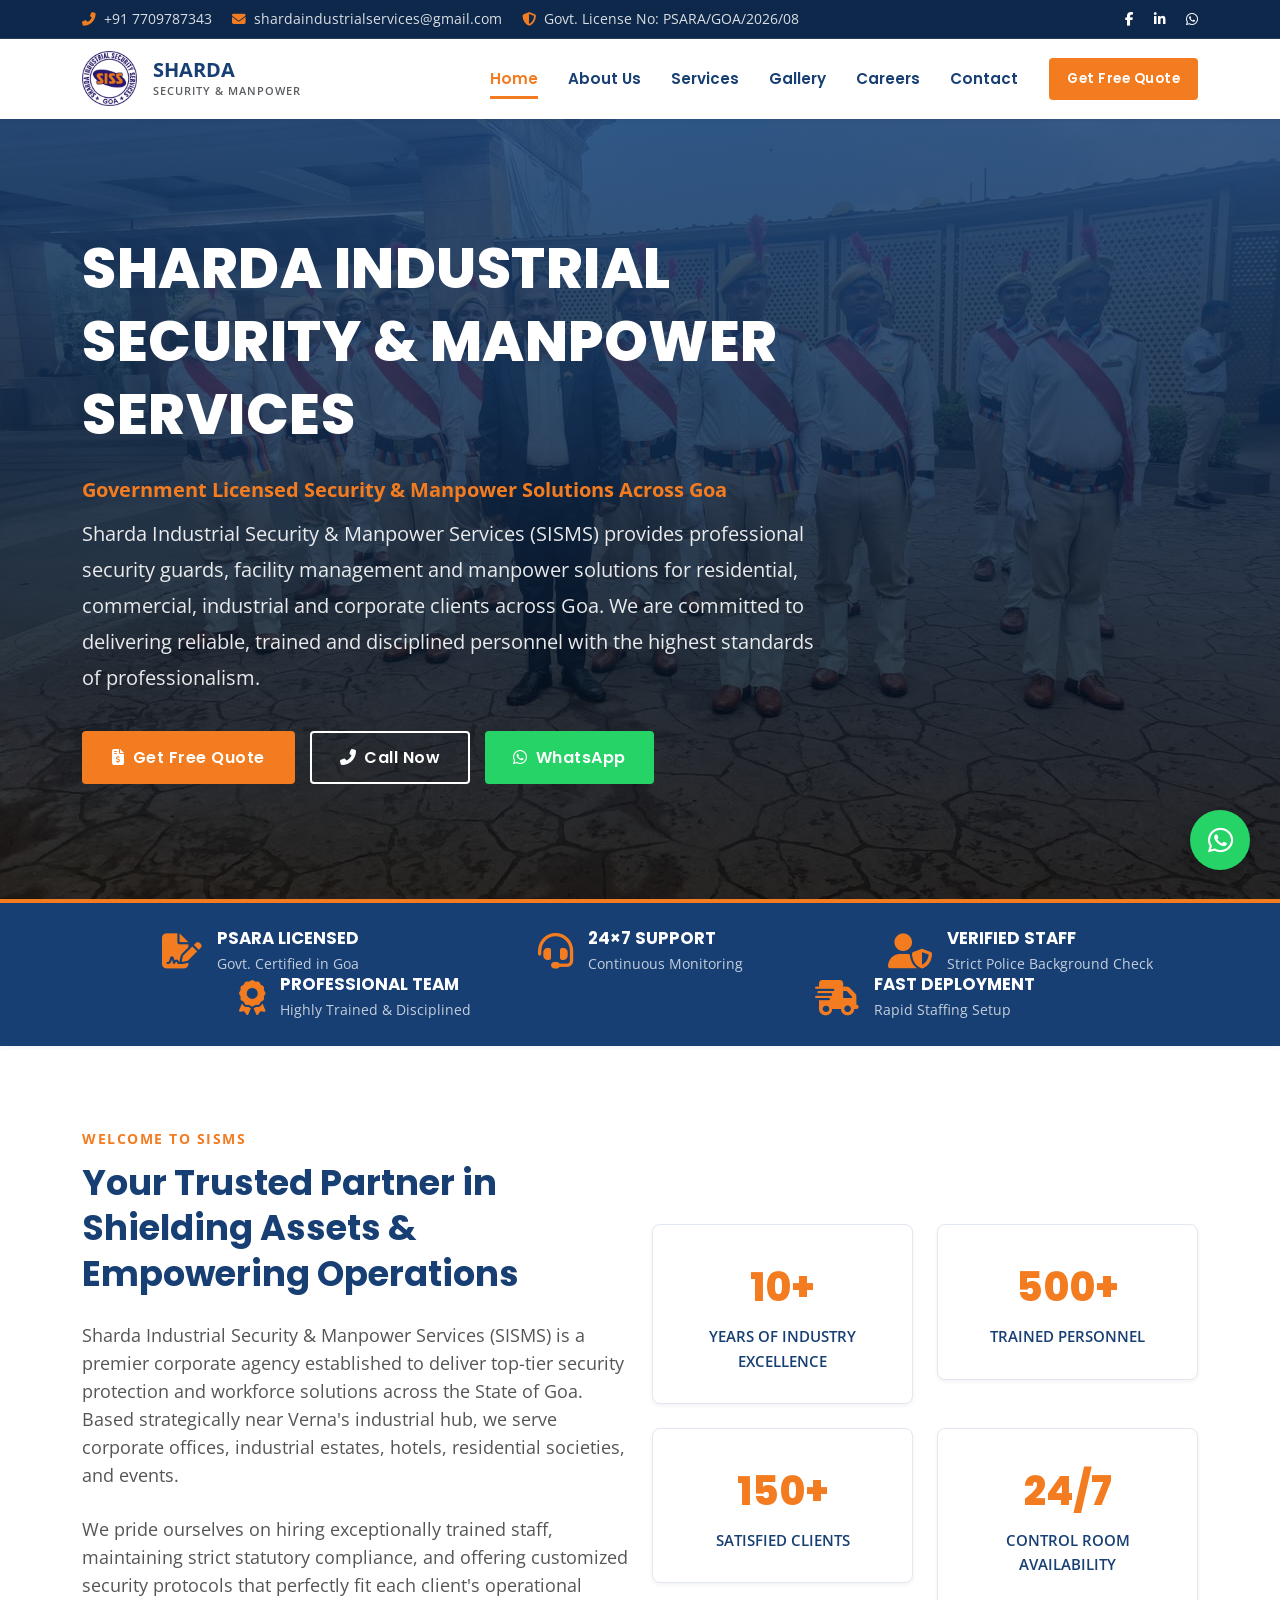
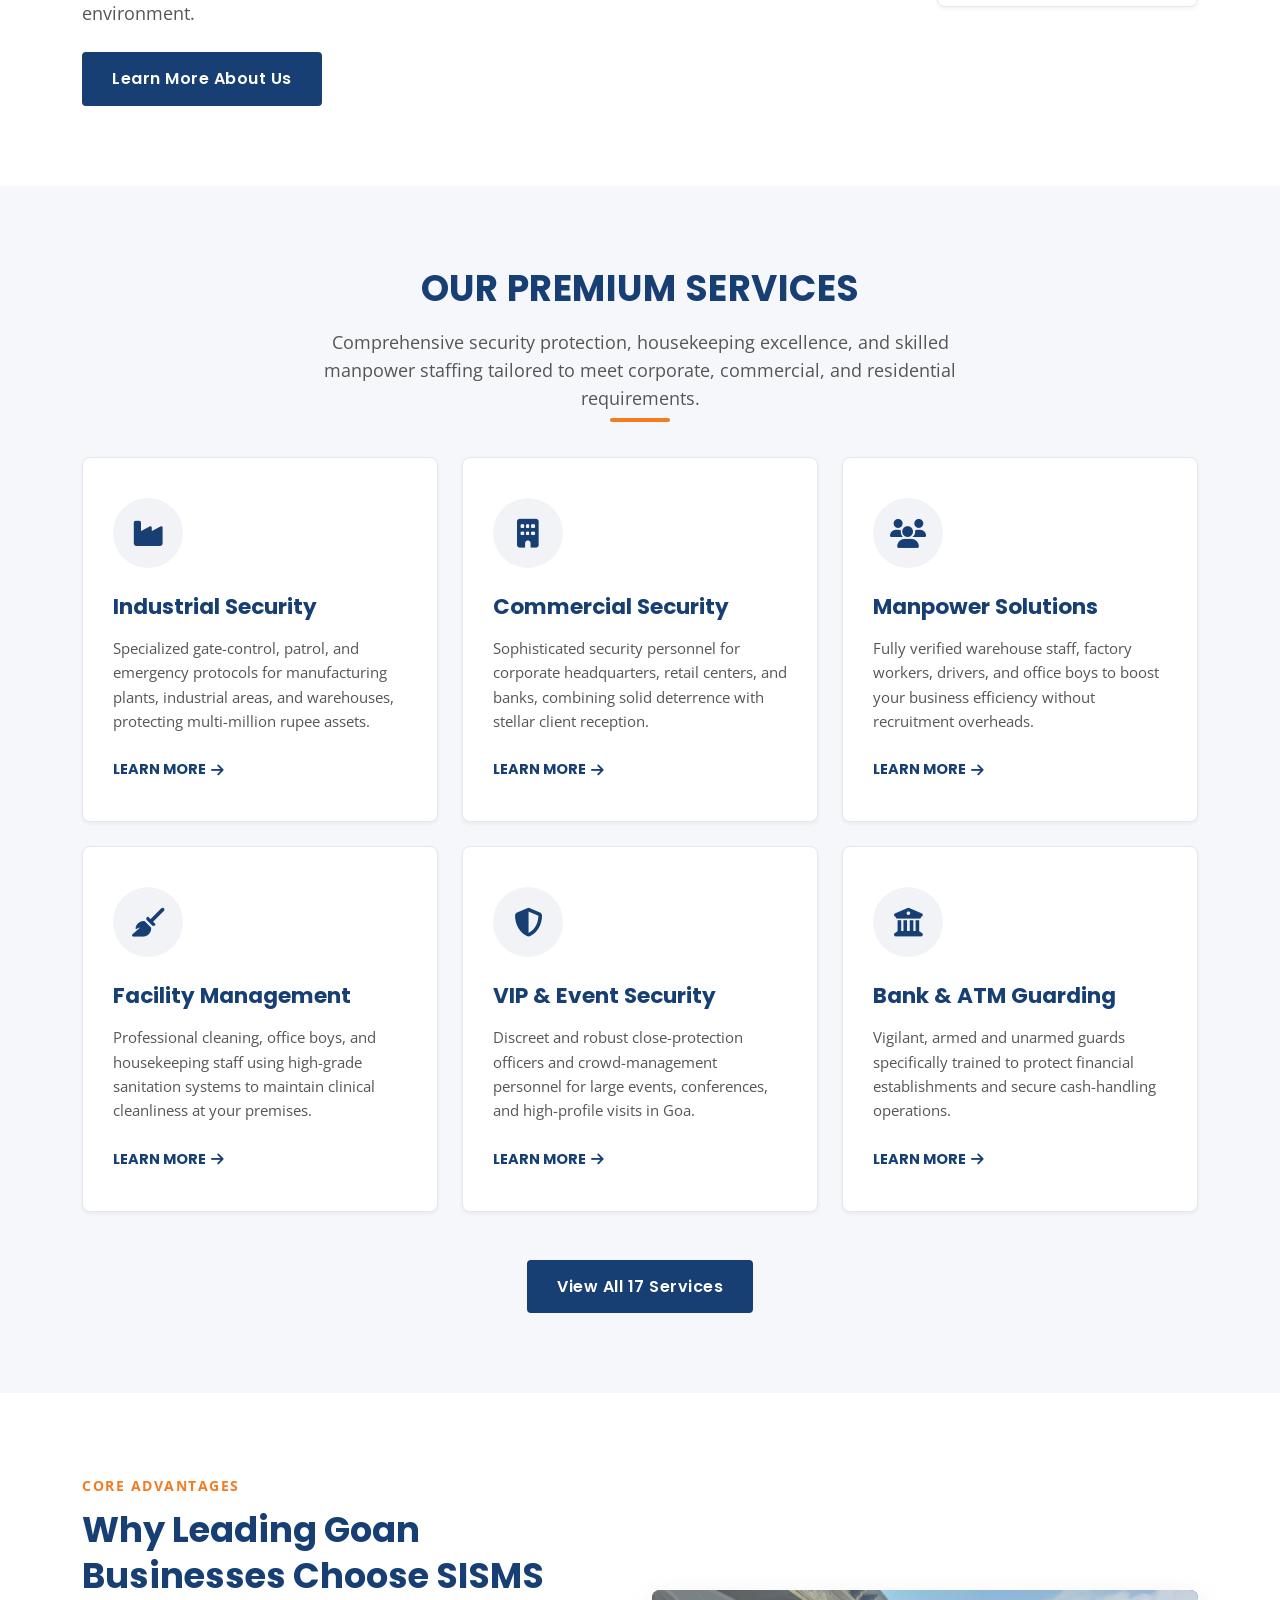
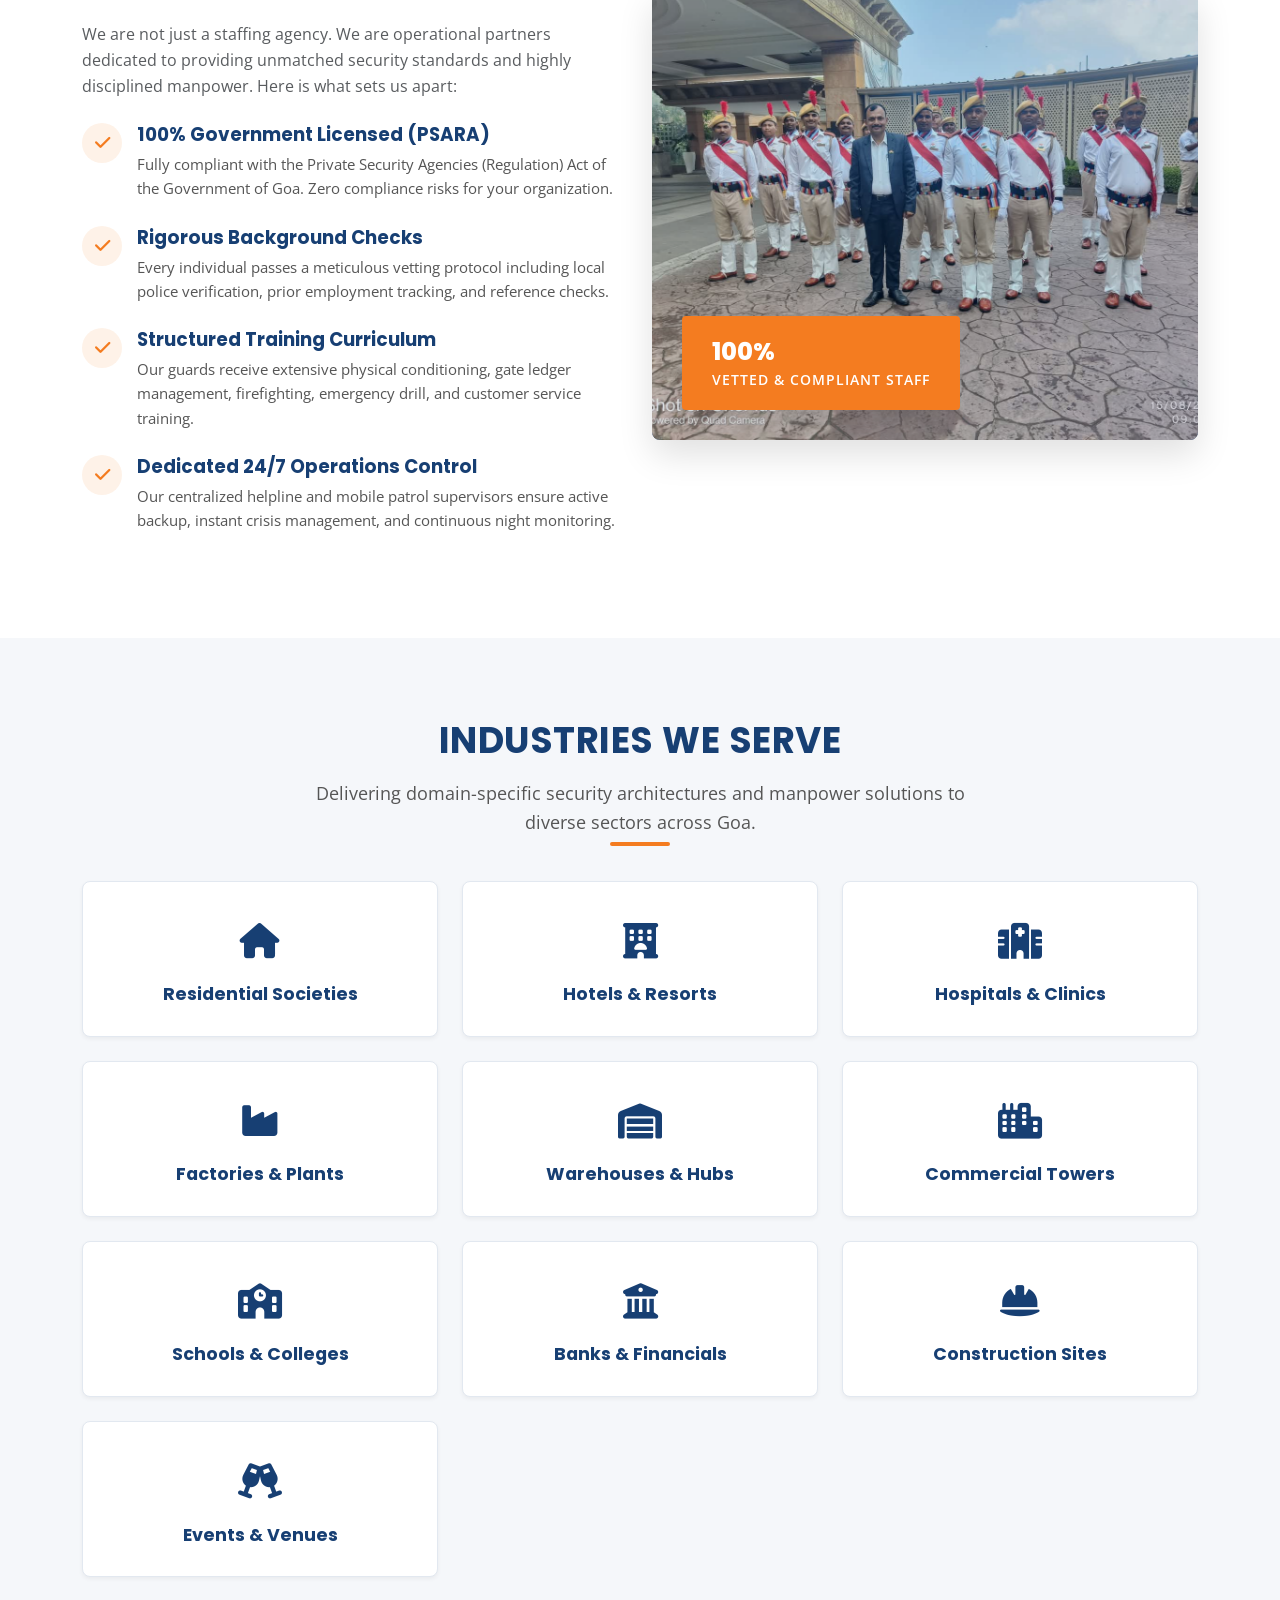
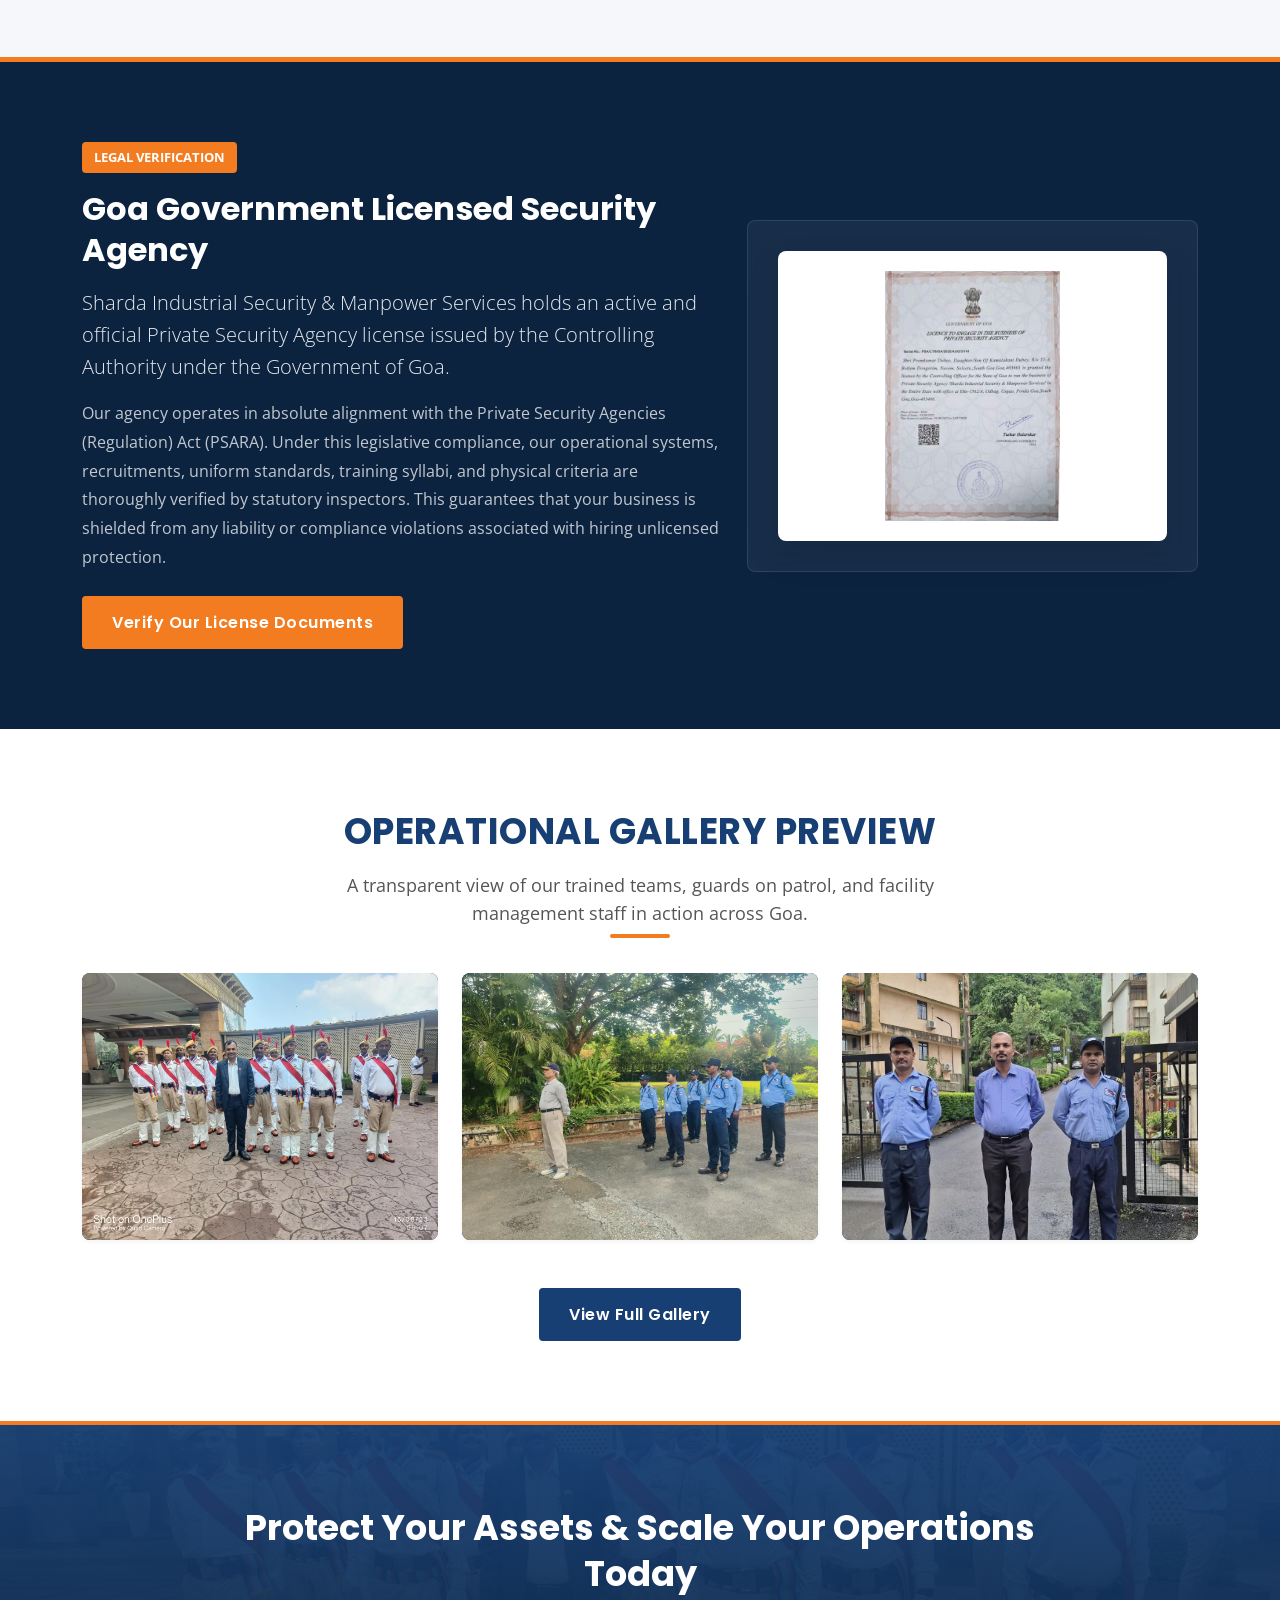
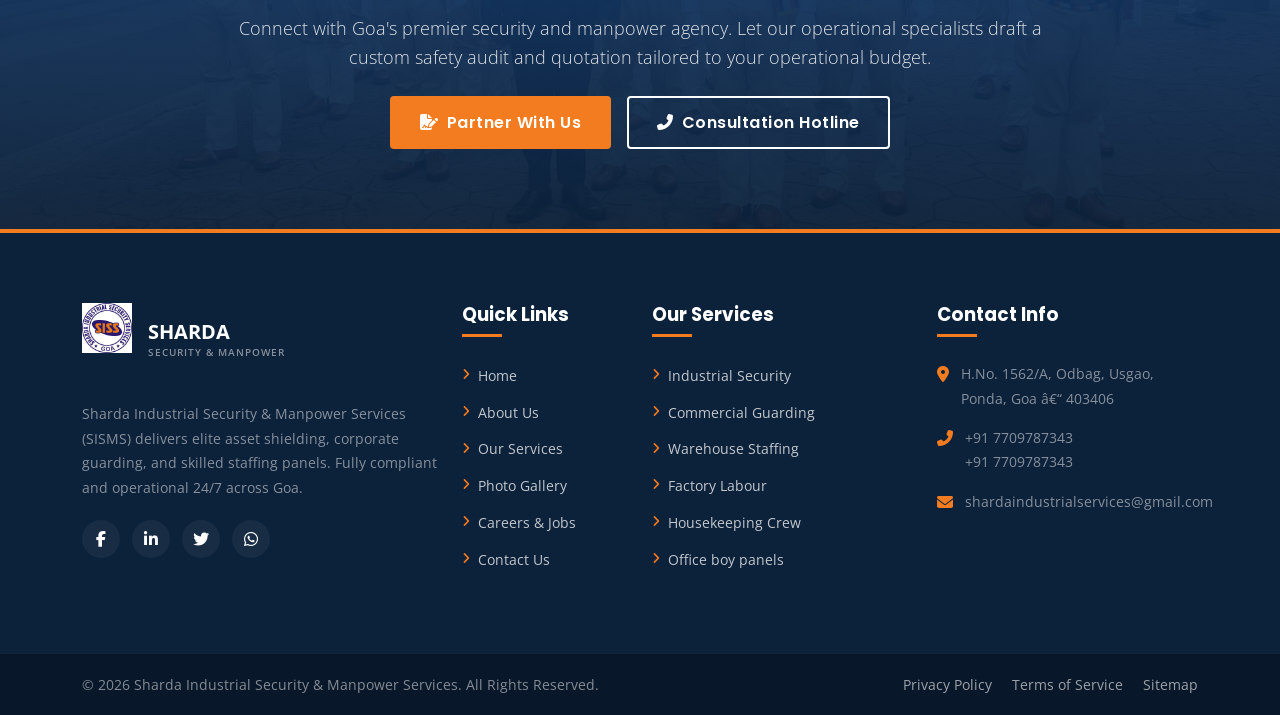
==== index.html @ 8134746a "Initial commit" ====
﻿<!DOCTYPE html>
<html lang="en">
<head>
    <meta charset="UTF-8">
    <meta name="viewport" content="width=device-width, initial-scale=1.0">
    
    <!-- Primary SEO Meta Tags -->
    <title>Sharda Industrial Security & Manpower Services | Security Guards & Manpower Services in Goa</title>
    <meta name="description" content="Sharda Industrial Security & Manpower Services provides professional security guards, facility management and manpower services across Goa for residential, commercial and industrial clients.">
    <meta name="keywords" content="security guards Goa, private security agency Goa, manpower services Goa, facility management Goa, housekeeping staff Goa, industrial security Goa, commercial security, PSARA licensed agency Goa, Premkumar Dubey, SISMS">
    <meta name="author" content="SISMS">
    <link rel="canonical" href="https://sharda-security.github.io/sisms/index.html">

    <!-- Open Graph / Facebook -->
    <meta property="og:type" content="website">
    <meta property="og:url" content="https://sharda-security.github.io/sisms/index.html">
    <meta property="og:title" content="Trusted Security Guards & Manpower Services in Goa | SISMS">
    <meta property="og:description" content="Get professional, PSARA licensed security guards and manpower staffing solutions in Goa. 24/7 support, trained personnel, and rapid deployment for residential, commercial, and industrial clients.">
    <meta property="og:image" content="assets/images/hero-security.jpeg">

    <!-- Twitter -->
    <meta property="twitter:card" content="summary_large_image">
    <meta property="twitter:url" content="https://sharda-security.github.io/sisms/index.html">
    <meta property="twitter:title" content="Trusted Security Guards & Manpower Services in Goa | SISMS">
    <meta property="twitter:description" content="Get professional, PSARA licensed security guards and manpower staffing solutions in Goa. 24/7 support, trained personnel, and rapid deployment for residential, commercial, and industrial clients.">
    <meta property="twitter:image" content="assets/images/hero-security.jpeg">

    <!-- Fonts -->
    <link rel="preconnect" href="https://fonts.googleapis.com">
    <link rel="preconnect" href="https://fonts.gstatic.com" crossorigin>
    <link href="https://fonts.googleapis.com/css2?family=Open+Sans:ital,wght@0,300..800;1,300..800&family=Poppins:ital,wght@0,300;0,400;0,500;0,600;0,700;0,800;0,900;1,300;1,400;1,500;1,600;1,700;1,800;1,900&display=swap" rel="stylesheet">

    <!-- Stylesheets (Bootstrap 5, Font Awesome, Custom Styles) -->
    <link href="https://cdn.jsdelivr.net/npm/bootstrap@5.3.2/dist/css/bootstrap.min.css" rel="stylesheet">
    <link href="https://cdnjs.cloudflare.com/ajax/libs/font-awesome/6.4.2/css/all.min.css" rel="stylesheet">
    <link href="assets/css/style.css" rel="stylesheet">
    <link href="assets/css/responsive.css" rel="stylesheet">

    <!-- Favicon -->
    <link rel="icon" type="image/x-icon" href="assets/images/logo.jpeg">

    <!-- Local Business Schema.org structured data (JSON-LD) -->
    <script type="application/ld+json">
    {
      "@context": "https://schema.org",
      "@type": "SecurityService",
      "name": "Sharda Industrial Security & Manpower Services (SISMS)",
      "alternateName": "SISMS Goa",
      "image": "https://sharda-security.github.io/sisms/assets/images/hero-security.jpeg",
      "logo": "https://sharda-security.github.io/sisms/assets/images/logo.jpeg",
      "url": "https://sharda-security.github.io/sisms/index.html",
      "telephone": "+917709787343",
      "priceRange": "$$",
      "address": {
        "@type": "PostalAddress",
        "streetAddress": "H.No. 1562/A, Odbag, Usgao, Ponda",
        "addressLocality": "Usgao",
        "addressRegion": "Goa",
        "postalCode": "403406",
        "addressCountry": "IN"
      },
      "geo": {
        "@type": "GeoCoordinates",
        "latitude": 15.4385,
        "longitude": 74.0326
      },
      "openingHoursSpecification": {
        "@type": "OpeningHoursSpecification",
        "dayOfWeek": [
          "Monday",
          "Tuesday",
          "Wednesday",
          "Thursday",
          "Friday",
          "Saturday",
          "Sunday"
        ],
        "opens": "00:00",
        "closes": "23:59"
      },
      "sameAs": [
        "https://www.facebook.com/sismsgoa",
        "https://www.linkedin.com/company/sismsgoa"
      ]
    }
    </script>
</head>
<body>

    <!-- TOP INFO BAR -->
    <div class="top-bar d-none d-md-block">
        <div class="container">
            <div class="row align-items-center">
                <div class="col-md-8">
                    <span class="me-3"><i class="fas fa-phone-alt text-orange me-2"></i><a href="tel:+917709787343">+91 7709787343</a></span>
                    <span class="me-3"><i class="fas fa-envelope text-orange me-2"></i><a href="mailto:shardaindustrialservices@gmail.com">shardaindustrialservices@gmail.com</a></span>
                    <span><i class="fas fa-shield-alt text-orange me-2"></i>Govt. License No: PSARA/GOA/2026/08</span>
                </div>
                <div class="col-md-4 text-end">
                    <a href="#" class="text-white me-3" aria-label="Facebook"><i class="fab fa-facebook-f"></i></a>
                    <a href="#" class="text-white me-3" aria-label="LinkedIn"><i class="fab fa-linkedin-in"></i></a>
                    <a href="#" class="text-white" aria-label="WhatsApp"><i class="fab fa-whatsapp"></i></a>
                </div>
            </div>
        </div>
    </div>

    <!-- STICKY HEADER / NAVIGATION -->
    <nav class="navbar navbar-expand-lg sticky-top">
        <div class="container">
            <a class="navbar-brand d-flex align-items-center" href="index.html">
                <img src="assets/images/logo.jpeg" alt="SISMS Logo" class="d-inline-block align-text-top">
                <div class="ms-3 d-none d-sm-block">
                    <span class="d-block h5 fw-bold mb-0 text-blue font-headings">SHARDA</span>
                    <small class="d-block text-muted fw-semibold" style="font-size: 0.7rem; letter-spacing: 1px;">SECURITY & MANPOWER</small>
                </div>
            </a>
            <button class="navbar-toggler" type="button" data-bs-toggle="collapse" data-bs-target="#sismsNavbar" aria-controls="sismsNavbar" aria-expanded="false" aria-label="Toggle navigation">
                <span class="navbar-toggler-icon"></span>
            </button>
            <div class="collapse navbar-collapse" id="sismsNavbar">
                <ul class="navbar-nav ms-auto mb-2 mb-lg-0 align-items-lg-center">
                    <li class="nav-item">
                        <a class="nav-link active" href="index.html">Home</a>
                    </li>
                    <li class="nav-item">
                        <a class="nav-link" href="about.html">About Us</a>
                    </li>
                    <li class="nav-item">
                        <a class="nav-link" href="services.html">Services</a>
                    </li>
                    <li class="nav-item">
                        <a class="nav-link" href="gallery.html">Gallery</a>
                    </li>
                    <li class="nav-item">
                        <a class="nav-link" href="careers.html">Careers</a>
                    </li>
                    <li class="nav-item">
                        <a class="nav-link me-lg-3" href="contact.html">Contact</a>
                    </li>
                    <li class="nav-item mt-3 mt-lg-0">
                        <a href="contact.html#quote" class="btn-sisms btn-sisms-primary py-2 px-3" style="font-size: 0.85rem;">Get Free Quote</a>
                    </li>
                </ul>
            </div>
        </div>
    </nav>

    <!-- HERO SECTION -->
    <header class="hero-banner">
        <div class="container">
            <div class="row">
                <div class="col-lg-10 col-xl-8">
                    <div class="hero-content">
                        <h1>Sharda Industrial Security & Manpower Services</h1>
                        <p class="lead text-orange fw-bold mb-2" style="font-size: 1.25rem;">Government Licensed Security & Manpower Solutions Across Goa</p>
                        <p>Sharda Industrial Security & Manpower Services (SISMS) provides professional security guards, facility management and manpower solutions for residential, commercial, industrial and corporate clients across Goa. We are committed to delivering reliable, trained and disciplined personnel with the highest standards of professionalism.</p>
                        <div class="hero-buttons">
                            <a href="contact.html#quote" class="btn-sisms btn-sisms-primary"><i class="fas fa-file-invoice-dollar"></i> Get Free Quote</a>
                            <a href="tel:+917709787343" class="btn-sisms btn-sisms-outline"><i class="fas fa-phone-alt"></i> Call Now</a>
                            <a href="https://wa.me/917709787343?text=Hello%20SISMS,%20I%20am%20interested%20in%20your%20services." target="_blank" rel="noopener" class="btn-sisms btn-whatsapp"><i class="fab fa-whatsapp"></i> WhatsApp</a>
                        </div>
                    </div>
                </div>
            </div>
        </div>
    </header>

    <!-- TRUST BAR -->
    <section class="trust-bar">
        <div class="container">
            <div class="row text-center text-md-start">
                <div class="col-md-4 col-lg-2-4 mb-4 mb-lg-0">
                    <div class="trust-item justify-content-lg-center">
                        <div class="trust-icon"><i class="fas fa-file-signature"></i></div>
                        <div class="trust-text">
                            <h4>PSARA Licensed</h4>
                            <p>Govt. Certified in Goa</p>
                        </div>
                    </div>
                </div>
                <div class="col-md-4 col-lg-2-4 mb-4 mb-lg-0">
                    <div class="trust-item justify-content-lg-center">
                        <div class="trust-icon"><i class="fas fa-headset"></i></div>
                        <div class="trust-text">
                            <h4>24×7 Support</h4>
                            <p>Continuous Monitoring</p>
                        </div>
                    </div>
                </div>
                <div class="col-md-4 col-lg-2-4 mb-4 mb-lg-0">
                    <div class="trust-item justify-content-lg-center">
                        <div class="trust-icon"><i class="fas fa-user-shield"></i></div>
                        <div class="trust-text">
                            <h4>Verified Staff</h4>
                            <p>Strict Police Background Check</p>
                        </div>
                    </div>
                </div>
                <div class="col-md-6 col-lg-2-4 mb-4 mb-md-0">
                    <div class="trust-item justify-content-lg-center">
                        <div class="trust-icon"><i class="fas fa-award"></i></div>
                        <div class="trust-text">
                            <h4>Professional Team</h4>
                            <p>Highly Trained & Disciplined</p>
                        </div>
                    </div>
                </div>
                <div class="col-md-6 col-lg-2-4">
                    <div class="trust-item justify-content-lg-center">
                        <div class="trust-icon"><i class="fas fa-shipping-fast"></i></div>
                        <div class="trust-text">
                            <h4>Fast Deployment</h4>
                            <p>Rapid Staffing Setup</p>
                        </div>
                    </div>
                </div>
            </div>
        </div>
    </section>

    <!-- COMPANY INTRODUCTION -->
    <section class="section-padding">
        <div class="container">
            <div class="row align-items-center">
                <div class="col-lg-6 mb-5 mb-lg-0 intro-text">
                    <span class="text-orange fw-bold text-uppercase" style="letter-spacing: 1.5px; font-size: 0.9rem;">Welcome to SISMS</span>
                    <h2 class="text-blue fw-bold mt-2 mb-4" style="font-size: 2.2rem; font-family: var(--font-headings);">Your Trusted Partner in Shielding Assets & Empowering Operations</h2>
                    <p>Sharda Industrial Security & Manpower Services (SISMS) is a premier corporate agency established to deliver top-tier security protection and workforce solutions across the State of Goa. Based strategically near Verna's industrial hub, we serve corporate offices, industrial estates, hotels, residential societies, and events.</p>
                    <p>We pride ourselves on hiring exceptionally trained staff, maintaining strict statutory compliance, and offering customized security protocols that perfectly fit each client's operational environment.</p>
                    <div class="mt-4">
                        <a href="about.html" class="btn-sisms btn-sisms-secondary">Learn More About Us</a>
                    </div>
                </div>
                <div class="col-lg-6">
                    <div class="row g-4">
                        <div class="col-sm-6">
                            <div class="stat-card">
                                <div class="stat-number">10+</div>
                                <div class="stat-label">Years of Industry Excellence</div>
                            </div>
                        </div>
                        <div class="col-sm-6">
                            <div class="stat-card">
                                <div class="stat-number">500+</div>
                                <div class="stat-label">Trained Personnel</div>
                            </div>
                        </div>
                        <div class="col-sm-6">
                            <div class="stat-card">
                                <div class="stat-number">150+</div>
                                <div class="stat-label">Satisfied Clients</div>
                            </div>
                        </div>
                        <div class="col-sm-6">
                            <div class="stat-card">
                                <div class="stat-number">24/7</div>
                                <div class="stat-label">Control Room Availability</div>
                            </div>
                        </div>
                    </div>
                </div>
            </div>
        </div>
    </section>

    <!-- SERVICES OVERVIEW -->
    <section class="section-padding bg-light-gray">
        <div class="container">
            <div class="section-title">
                <h2>Our Premium Services</h2>
                <p>Comprehensive security protection, housekeeping excellence, and skilled manpower staffing tailored to meet corporate, commercial, and residential requirements.</p>
            </div>
            
            <div class="row g-4">
                <!-- Service 1 -->
                <div class="col-md-6 col-lg-4">
                    <div class="service-card">
                        <div class="service-icon-box"><i class="fas fa-industry"></i></div>
                        <h3>Industrial Security</h3>
                        <p>Specialized gate-control, patrol, and emergency protocols for manufacturing plants, industrial areas, and warehouses, protecting multi-million rupee assets.</p>
                        <a href="services.html#security" class="service-link">Learn More <i class="fas fa-arrow-right"></i></a>
                    </div>
                </div>
                <!-- Service 2 -->
                <div class="col-md-6 col-lg-4">
                    <div class="service-card">
                        <div class="service-icon-box"><i class="fas fa-building"></i></div>
                        <h3>Commercial Security</h3>
                        <p>Sophisticated security personnel for corporate headquarters, retail centers, and banks, combining solid deterrence with stellar client reception.</p>
                        <a href="services.html#security" class="service-link">Learn More <i class="fas fa-arrow-right"></i></a>
                    </div>
                </div>
                <!-- Service 3 -->
                <div class="col-md-6 col-lg-4">
                    <div class="service-card">
                        <div class="service-icon-box"><i class="fas fa-users"></i></div>
                        <h3>Manpower Solutions</h3>
                        <p>Fully verified warehouse staff, factory workers, drivers, and office boys to boost your business efficiency without recruitment overheads.</p>
                        <a href="services.html#manpower" class="service-link">Learn More <i class="fas fa-arrow-right"></i></a>
                    </div>
                </div>
                <!-- Service 4 -->
                <div class="col-md-6 col-lg-4">
                    <div class="service-card">
                        <div class="service-icon-box"><i class="fas fa-broom"></i></div>
                        <h3>Facility Management</h3>
                        <p>Professional cleaning, office boys, and housekeeping staff using high-grade sanitation systems to maintain clinical cleanliness at your premises.</p>
                        <a href="services.html#facility" class="service-link">Learn More <i class="fas fa-arrow-right"></i></a>
                    </div>
                </div>
                <!-- Service 5 -->
                <div class="col-md-6 col-lg-4">
                    <div class="service-card">
                        <div class="service-icon-box"><i class="fas fa-shield-alt"></i></div>
                        <h3>VIP & Event Security</h3>
                        <p>Discreet and robust close-protection officers and crowd-management personnel for large events, conferences, and high-profile visits in Goa.</p>
                        <a href="services.html#security" class="service-link">Learn More <i class="fas fa-arrow-right"></i></a>
                    </div>
                </div>
                <!-- Service 6 -->
                <div class="col-md-6 col-lg-4">
                    <div class="service-card">
                        <div class="service-icon-box"><i class="fas fa-university"></i></div>
                        <h3>Bank & ATM Guarding</h3>
                        <p>Vigilant, armed and unarmed guards specifically trained to protect financial establishments and secure cash-handling operations.</p>
                        <a href="services.html#security" class="service-link">Learn More <i class="fas fa-arrow-right"></i></a>
                    </div>
                </div>
            </div>
            
            <div class="text-center mt-5">
                <a href="services.html" class="btn-sisms btn-sisms-secondary">View All 17 Services</a>
            </div>
        </div>
    </section>

    <!-- WHY CHOOSE US -->
    <section class="section-padding">
        <div class="container">
            <div class="row align-items-center">
                <div class="col-lg-6">
                    <span class="text-orange fw-bold text-uppercase" style="letter-spacing: 1.5px; font-size: 0.9rem;">Core Advantages</span>
                    <h2 class="text-blue fw-bold mt-2 mb-4" style="font-size: 2.2rem; font-family: var(--font-headings);">Why Leading Goan Businesses Choose SISMS</h2>
                    <p class="text-muted mb-4">We are not just a staffing agency. We are operational partners dedicated to providing unmatched security standards and highly disciplined manpower. Here is what sets us apart:</p>
                    
                    <ul class="why-choose-list">
                        <li class="why-choose-item">
                            <div class="why-choose-icon"><i class="fas fa-check"></i></div>
                            <div class="why-choose-text">
                                <h4>100% Government Licensed (PSARA)</h4>
                                <p>Fully compliant with the Private Security Agencies (Regulation) Act of the Government of Goa. Zero compliance risks for your organization.</p>
                            </div>
                        </li>
                        <li class="why-choose-item">
                            <div class="why-choose-icon"><i class="fas fa-check"></i></div>
                            <div class="why-choose-text">
                                <h4>Rigorous Background Checks</h4>
                                <p>Every individual passes a meticulous vetting protocol including local police verification, prior employment tracking, and reference checks.</p>
                            </div>
                        </li>
                        <li class="why-choose-item">
                            <div class="why-choose-icon"><i class="fas fa-check"></i></div>
                            <div class="why-choose-text">
                                <h4>Structured Training Curriculum</h4>
                                <p>Our guards receive extensive physical conditioning, gate ledger management, firefighting, emergency drill, and customer service training.</p>
                            </div>
                        </li>
                        <li class="why-choose-item">
                            <div class="why-choose-icon"><i class="fas fa-check"></i></div>
                            <div class="why-choose-text">
                                <h4>Dedicated 24/7 Operations Control</h4>
                                <p>Our centralized helpline and mobile patrol supervisors ensure active backup, instant crisis management, and continuous night monitoring.</p>
                            </div>
                        </li>
                    </ul>
                </div>
                
                <div class="col-lg-6">
                    <div class="why-choose-image-container">
                        <img src="assets/images/hero-security.jpeg" alt="SISMS Professional Guard on Duty" loading="lazy">
                        <div class="why-choose-badge">
                            <h5>100%</h5>
                            <p>Vetted & Compliant Staff</p>
                        </div>
                    </div>
                </div>
            </div>
        </div>
    </section>

    <!-- INDUSTRIES WE SERVE -->
    <section class="section-padding bg-light-gray">
        <div class="container">
            <div class="section-title">
                <h2>Industries We Serve</h2>
                <p>Delivering domain-specific security architectures and manpower solutions to diverse sectors across Goa.</p>
            </div>
            
            <div class="row g-4">
                <!-- Ind 1 -->
                <div class="col-6 col-md-4 col-lg-2-4">
                    <div class="industry-card">
                        <div class="industry-icon"><i class="fas fa-home"></i></div>
                        <h4>Residential Societies</h4>
                    </div>
                </div>
                <!-- Ind 2 -->
                <div class="col-6 col-md-4 col-lg-2-4">
                    <div class="industry-card">
                        <div class="industry-icon"><i class="fas fa-hotel"></i></div>
                        <h4>Hotels & Resorts</h4>
                    </div>
                </div>
                <!-- Ind 3 -->
                <div class="col-6 col-md-4 col-lg-2-4">
                    <div class="industry-card">
                        <div class="industry-icon"><i class="fas fa-hospital-alt"></i></div>
                        <h4>Hospitals & Clinics</h4>
                    </div>
                </div>
                <!-- Ind 4 -->
                <div class="col-6 col-md-4 col-lg-2-4">
                    <div class="industry-card">
                        <div class="industry-icon"><i class="fas fa-industry"></i></div>
                        <h4>Factories & Plants</h4>
                    </div>
                </div>
                <!-- Ind 5 -->
                <div class="col-6 col-md-4 col-lg-2-4">
                    <div class="industry-card">
                        <div class="industry-icon"><i class="fas fa-warehouse"></i></div>
                        <h4>Warehouses & Hubs</h4>
                    </div>
                </div>
                <!-- Ind 6 -->
                <div class="col-6 col-md-4 col-lg-2-4">
                    <div class="industry-card">
                        <div class="industry-icon"><i class="fas fa-city"></i></div>
                        <h4>Commercial Towers</h4>
                    </div>
                </div>
                <!-- Ind 7 -->
                <div class="col-6 col-md-4 col-lg-2-4">
                    <div class="industry-card">
                        <div class="industry-icon"><i class="fas fa-school"></i></div>
                        <h4>Schools & Colleges</h4>
                    </div>
                </div>
                <!-- Ind 8 -->
                <div class="col-6 col-md-4 col-lg-2-4">
                    <div class="industry-card">
                        <div class="industry-icon"><i class="fas fa-university"></i></div>
                        <h4>Banks & Financials</h4>
                    </div>
                </div>
                <!-- Ind 9 -->
                <div class="col-6 col-md-4 col-lg-2-4">
                    <div class="industry-card">
                        <div class="industry-icon"><i class="fas fa-hard-hat"></i></div>
                        <h4>Construction Sites</h4>
                    </div>
                </div>
                <!-- Ind 10 -->
                <div class="col-6 col-md-4 col-lg-2-4">
                    <div class="industry-card">
                        <div class="industry-icon"><i class="fas fa-glass-cheers"></i></div>
                        <h4>Events & Venues</h4>
                    </div>
                </div>
            </div>
        </div>
    </section>

    <!-- GOVERNMENT LICENCE SECTION -->
    <section class="section-padding license-section">
        <div class="container">
            <div class="row align-items-center">
                <div class="col-lg-7 mb-4 mb-lg-0">
                    <span class="license-badge-label">Legal Verification</span>
                    <h2 class="fw-bold mb-3">Goa Government Licensed Security Agency</h2>
                    <p class="lead" style="color: rgba(255, 255, 255, 0.9);">Sharda Industrial Security & Manpower Services holds an active and official Private Security Agency license issued by the Controlling Authority under the Government of Goa.</p>
                    <p style="color: rgba(255, 255, 255, 0.75); line-height: 1.8;">Our agency operates in absolute alignment with the Private Security Agencies (Regulation) Act (PSARA). Under this legislative compliance, our operational systems, recruitments, uniform standards, training syllabi, and physical criteria are thoroughly verified by statutory inspectors. This guarantees that your business is shielded from any liability or compliance violations associated with hiring unlicensed protection.</p>
                    <div class="mt-4">
                        <a href="contact.html" class="btn-sisms btn-sisms-primary">Verify Our License Documents</a>
                    </div>
                </div>
                <div class="col-lg-5">
                    <div class="license-card">
                        <div class="license-seal-container">
                            <!-- Displaying a clean government seal graphic placeholder -->
                            <img src="assets/images/government-license.jpeg" alt="Goa Government License Seal" class="img-fluid" loading="lazy">
                        </div>
                    </div>
                </div>
            </div>
        </div>
    </section>

    <!-- GALLERY PREVIEW -->
    <section class="section-padding">
        <div class="container">
            <div class="section-title">
                <h2>Operational Gallery Preview</h2>
                <p>A transparent view of our trained teams, guards on patrol, and facility management staff in action across Goa.</p>
            </div>
            
            <div class="row g-4">
                <!-- Image 1 -->
                <div class="col-md-4">
                    <div class="gallery-item">
                        <img src="assets/images/gallery-01.jpeg" alt="SISMS Trained Security Guard standing alert" loading="lazy">
                        <div class="gallery-overlay">
                            <div class="gallery-info">
                                <h4>Armed/Unarmed Guard Patrol</h4>
                                <p>Security Guard</p>
                            </div>
                        </div>
                    </div>
                </div>
                <!-- Image 2 -->
                <div class="col-md-4">
                    <div class="gallery-item">
                        <img src="assets/images/gallery-02.jpeg" alt="Manpower logistics personnel working" loading="lazy">
                        <div class="gallery-overlay">
                            <div class="gallery-info">
                                <h4>Manpower Logistics Team</h4>
                                <p>Manpower Services</p>
                            </div>
                        </div>
                    </div>
                </div>
                <!-- Image 3 -->
                <div class="col-md-4">
                    <div class="gallery-item">
                        <img src="assets/images/gallery-03.jpeg" alt="Professional housekeeping crew cleaning" loading="lazy">
                        <div class="gallery-overlay">
                            <div class="gallery-info">
                                <h4>Corporate Housekeeping Services</h4>
                                <p>Facility Management</p>
                            </div>
                        </div>
                    </div>
                </div>
            </div>
            
            <div class="text-center mt-5">
                <a href="gallery.html" class="btn-sisms btn-sisms-secondary">View Full Gallery</a>
            </div>
        </div>
    </section>

    <!-- CALL TO ACTION BANNER -->
    <section class="section-padding bg-dark-blue text-center text-white" style="border-top: 4px solid var(--accent-orange); background-image: linear-gradient(rgba(23, 63, 115, 0.95), rgba(12, 33, 58, 0.95)), url('assets/images/hero-security.jpeg'); background-size: cover; background-position: center;">
        <div class="container">
            <div class="row justify-content-center">
                <div class="col-lg-9">
                    <h2 class="fw-bold mb-3 font-headings text-white" style="font-size: 2.2rem;">Protect Your Assets & Scale Your Operations Today</h2>
                    <p class="lead mb-4" style="color: rgba(255, 255, 255, 0.85); font-size: 1.15rem;">Connect with Goa's premier security and manpower agency. Let our operational specialists draft a custom safety audit and quotation tailored to your operational budget.</p>
                    <div class="d-flex justify-content-center gap-3 flex-wrap">
                        <a href="contact.html" class="btn-sisms btn-sisms-primary"><i class="fas fa-file-signature"></i> Partner With Us</a>
                        <a href="tel:+917709787343" class="btn-sisms btn-sisms-outline"><i class="fas fa-phone-alt"></i> Consultation Hotline</a>
                    </div>
                </div>
            </div>
        </div>
    </section>

    <!-- FOOTER -->
    <footer>
        <div class="container">
            <div class="row">
                <!-- Col 1: About Logo -->
                <div class="col-lg-4 col-md-6 footer-widget">
                    <a class="d-flex align-items-center mb-4" href="index.html" style="text-decoration: none;">
                        <img src="assets/images/logo.jpeg" alt="SISMS Logo" class="footer-logo">
                        <div class="ms-3">
                            <span class="d-block h5 fw-bold mb-0 text-white font-headings">SHARDA</span>
                            <small class="d-block text-white-50 fw-semibold" style="font-size: 0.65rem; letter-spacing: 1px;">SECURITY & MANPOWER</small>
                        </div>
                    </a>
                    <p class="text-white-50">Sharda Industrial Security & Manpower Services (SISMS) delivers elite asset shielding, corporate guarding, and skilled staffing panels. Fully compliant and operational 24/7 across Goa.</p>
                    <div class="footer-socials">
                        <a href="#" class="social-icon" aria-label="Facebook"><i class="fab fa-facebook-f"></i></a>
                        <a href="#" class="social-icon" aria-label="LinkedIn"><i class="fab fa-linkedin-in"></i></a>
                        <a href="#" class="social-icon" aria-label="Twitter"><i class="fab fa-twitter"></i></a>
                        <a href="#" class="social-icon" aria-label="WhatsApp"><i class="fab fa-whatsapp"></i></a>
                    </div>
                </div>
                
                <!-- Col 2: Quick Links -->
                <div class="col-lg-2 col-md-6 footer-widget">
                    <h3>Quick Links</h3>
                    <ul class="footer-links">
                        <li><a href="index.html">Home</a></li>
                        <li><a href="about.html">About Us</a></li>
                        <li><a href="services.html">Our Services</a></li>
                        <li><a href="gallery.html">Photo Gallery</a></li>
                        <li><a href="careers.html">Careers & Jobs</a></li>
                        <li><a href="contact.html">Contact Us</a></li>
                    </ul>
                </div>
                
                <!-- Col 3: Key Services -->
                <div class="col-lg-3 col-md-6 footer-widget">
                    <h3>Our Services</h3>
                    <ul class="footer-links">
                        <li><a href="services.html#security">Industrial Security</a></li>
                        <li><a href="services.html#security">Commercial Guarding</a></li>
                        <li><a href="services.html#manpower">Warehouse Staffing</a></li>
                        <li><a href="services.html#manpower">Factory Labour</a></li>
                        <li><a href="services.html#facility">Housekeeping Crew</a></li>
                        <li><a href="services.html#facility">Office boy panels</a></li>
                    </ul>
                </div>
                
                <!-- Col 4: Contact Info -->
                <div class="col-lg-3 col-md-6 footer-widget">
                    <h3>Contact Info</h3>
                    <div class="footer-contact-item">
                        <i class="fas fa-map-marker-alt"></i>
                        <p class="text-white-50">H.No. 1562/A, Odbag, Usgao, Ponda, Goa â€“ 403406</p>
                    </div>
                    <div class="footer-contact-item">
                        <i class="fas fa-phone-alt"></i>
                        <p class="text-white-50"><a href="tel:+917709787343" class="text-white-50">+91 7709787343</a><br><a href="tel:+917709787343" class="text-white-50">+91 7709787343</a></p>
                    </div>
                    <div class="footer-contact-item">
                        <i class="fas fa-envelope"></i>
                        <p class="text-white-50"><a href="mailto:shardaindustrialservices@gmail.com" class="text-white-50">shardaindustrialservices@gmail.com</a></p>
                    </div>
                </div>
            </div>
        </div>
        
        <!-- FOOTER BOTTOM -->
        <div class="footer-bottom">
            <div class="container">
                <div class="row align-items-center">
                    <div class="col-md-6 text-center text-md-start">
                        <p class="text-white-50">&copy; 2026 Sharda Industrial Security & Manpower Services. All Rights Reserved.</p>
                    </div>
                    <div class="col-md-6 text-center text-md-end">
                        <div class="footer-bottom-links">
                            <a href="#">Privacy Policy</a>
                            <a href="#">Terms of Service</a>
                            <a href="contact.html">Sitemap</a>
                        </div>
                    </div>
                </div>
            </div>
        </div>
    </footer>

    <!-- FLOATING COMMUNICATION WIDGETS -->
    <a href="tel:+917709787343" class="floating-action-btn floating-call d-flex d-lg-none" aria-label="Call SISMS Hotline" title="Call Us Now">
        <i class="fas fa-phone-alt"></i>
    </a>
    <a href="https://wa.me/917709787343?text=Hello%20SISMS,%20I%20am%20interested%20in%20your%20services." target="_blank" rel="noopener" class="floating-action-btn floating-whatsapp" aria-label="Chat with SISMS on WhatsApp" title="WhatsApp Chat">
        <i class="fab fa-whatsapp"></i>
    </a>

    <!-- Scripts (Bootstrap 5 JS, Custom Logic JS) -->
    <script src="https://cdn.jsdelivr.net/npm/bootstrap@5.3.2/dist/js/bootstrap.bundle.min.js"></script>
    <script src="assets/js/script.js"></script>
</body>
</html>
---- assets/css/style.css ----
﻿/* 
========================================================================
   SHARDA INDUSTRIAL SECURITY & MANPOWER SERVICES (SISMS)
   Core Stylesheet (style.css)
   Author: Senior UI/UX Designer & Software Architect
   Description: Premium corporate styles, typography, and visual tokens.
========================================================================
*/

/* 1. BRAND DESIGN TOKENS & UTILITIES */
:root {
    /* Color Palette */
    --primary-blue: #173F73;
    --primary-blue-rgb: 23, 63, 115;
    --accent-orange: #F47C20;
    --accent-orange-rgb: 244, 124, 32;
    --white: #FFFFFF;
    --light-gray: #F5F7FA;
    --dark-text: #1B1B1B;
    --muted-text: #555555;
    --border-color: #E2E8F0;
    
    /* Typography */
    --font-headings: 'Poppins', sans-serif;
    --font-body: 'Open Sans', sans-serif;
    
    /* Transitions & Shadows */
    --transition-smooth: all 0.3s cubic-bezier(0.25, 0.8, 0.25, 1);
    --shadow-sm: 0 2px 4px rgba(0, 0, 0, 0.05);
    --shadow-md: 0 8px 30px rgba(0, 0, 0, 0.08);
    --shadow-lg: 0 15px 35px rgba(0, 0, 0, 0.12);
    --shadow-hover: 0 20px 40px rgba(23, 63, 115, 0.15);
    
    /* Layout */
    --border-radius-sm: 4px;
    --border-radius-md: 8px;
    --border-radius-lg: 16px;
    --header-height: 80px;
}

/* 2. BASE RESET & GENERAL STYLES */
* {
    box-sizing: border-box;
    margin: 0;
    padding: 0;
}

html {
    scroll-behavior: smooth;
    font-size: 16px;
}

body {
    font-family: var(--font-body);
    color: var(--dark-text);
    background-color: var(--white);
    line-height: 1.6;
    overflow-x: hidden;
    -webkit-font-smoothing: antialiased;
}

h1, h2, h3, h4, h5, h6 {
    font-family: var(--font-headings);
    font-weight: 600;
    color: var(--primary-blue);
    line-height: 1.3;
}

a {
    color: var(--primary-blue);
    text-decoration: none;
    transition: var(--transition-smooth);
}

a:hover {
    color: var(--accent-orange);
}

img {
    max-width: 100%;
    height: auto;
    display: block;
}

/* 3. REUSABLE COMPONENTS & UTILITIES */
.section-padding {
    padding: 80px 0;
}

.bg-light-gray {
    background-color: var(--light-gray);
}

.bg-dark-blue {
    background-color: var(--primary-blue);
    color: var(--white);
}

.section-title {
    position: relative;
    margin-bottom: 45px;
    text-align: center;
}

.section-title h2 {
    font-size: 2.25rem;
    font-weight: 700;
    margin-bottom: 15px;
    text-transform: uppercase;
    letter-spacing: 0.5px;
}

.section-title h2::after {
    content: '';
    position: absolute;
    bottom: -10px;
    left: 50%;
    transform: translateX(-50%);
    width: 60px;
    height: 4px;
    background-color: var(--accent-orange);
    border-radius: 2px;
}

.section-title p {
    color: var(--muted-text);
    font-size: 1.1rem;
    max-width: 700px;
    margin: 0 auto;
}

.text-orange {
    color: var(--accent-orange) !important;
}

.text-blue {
    color: var(--primary-blue) !important;
}

/* Custom Buttons */
.btn-sisms {
    font-family: var(--font-headings);
    font-weight: 600;
    padding: 12px 28px;
    border-radius: var(--border-radius-sm);
    transition: var(--transition-smooth);
    letter-spacing: 0.5px;
    display: inline-flex;
    align-items: center;
    justify-content: center;
    gap: 8px;
}

.btn-sisms-primary {
    background-color: var(--accent-orange);
    color: var(--white);
    border: 2px solid var(--accent-orange);
}

.btn-sisms-primary:hover {
    background-color: #d66412;
    border-color: #d66412;
    color: var(--white);
    transform: translateY(-2px);
    box-shadow: 0 8px 20px rgba(244, 124, 32, 0.3);
}

.btn-sisms-secondary {
    background-color: var(--primary-blue);
    color: var(--white);
    border: 2px solid var(--primary-blue);
}

.btn-sisms-secondary:hover {
    background-color: #0f2c52;
    border-color: #0f2c52;
    color: var(--white);
    transform: translateY(-2px);
    box-shadow: 0 8px 20px rgba(23, 63, 115, 0.3);
}

.btn-sisms-outline {
    background-color: transparent;
    color: var(--white);
    border: 2px solid var(--white);
}

.btn-sisms-outline:hover {
    background-color: var(--white);
    color: var(--primary-blue);
    transform: translateY(-2px);
    box-shadow: 0 8px 20px rgba(255, 255, 255, 0.2);
}

/* 4. HEADER & NAVIGATION */
.top-bar {
    background-color: #0d284a;
    color: rgba(255, 255, 255, 0.85);
    font-size: 0.85rem;
    padding: 8px 0;
    border-bottom: 1px solid rgba(255, 255, 255, 0.1);
}

.top-bar a {
    color: rgba(255, 255, 255, 0.85);
}

.top-bar a:hover {
    color: var(--accent-orange);
}

.navbar-brand img {
    height: 55px;
    width: auto;
    transition: var(--transition-smooth);
}

.navbar {
    height: var(--header-height);
    background-color: var(--white);
    box-shadow: var(--shadow-sm);
    transition: var(--transition-smooth);
    padding: 0;
}

.navbar-scrolled {
    height: 70px;
    box-shadow: var(--shadow-md);
}

.navbar-scrolled .navbar-brand img {
    height: 45px;
}

.nav-link {
    font-family: var(--font-headings);
    font-weight: 600;
    color: var(--primary-blue) !important;
    font-size: 0.95rem;
    padding: 0 15px !important;
    line-height: var(--header-height);
    position: relative;
    transition: var(--transition-smooth);
}

.navbar-scrolled .nav-link {
    line-height: 70px;
}

.nav-link::after {
    content: '';
    position: absolute;
    bottom: 20px;
    left: 15px;
    right: 15px;
    height: 3px;
    background-color: var(--accent-orange);
    transform: scaleX(0);
    transition: var(--transition-smooth);
}

.navbar-scrolled .nav-link::after {
    bottom: 15px;
}

.nav-link:hover::after,
.nav-link.active::after {
    transform: scaleX(1);
}

.nav-link:hover,
.nav-link.active {
    color: var(--accent-orange) !important;
}

/* 5. HERO BANNER */
.hero-banner {
    position: relative;
    min-height: calc(100vh - var(--header-height) - 40px);
    background-image: linear-gradient(rgba(23, 63, 115, 0.85), rgba(0, 0, 0, 0.8)), url('../images/hero-security.jpeg');
    background-size: cover;
    background-position: center;
    background-repeat: no-repeat;
    display: flex;
    align-items: center;
    color: var(--white);
    padding: 100px 0;
}

.hero-content {
    max-width: 850px;
}

.hero-content h1 {
    color: var(--white);
    font-size: 3.5rem;
    font-weight: 800;
    margin-bottom: 20px;
    text-transform: uppercase;
    letter-spacing: 0.5px;
    animation: fadeInUp 0.8s ease;
}

.hero-content p {
    font-size: 1.25rem;
    margin-bottom: 35px;
    line-height: 1.8;
    color: rgba(255, 255, 255, 0.9);
    animation: fadeInUp 1s ease;
}

.hero-buttons {
    display: flex;
    gap: 15px;
    flex-wrap: wrap;
    animation: fadeInUp 1.2s ease;
}

.hero-buttons .btn-whatsapp {
    background-color: #25D366;
    border-color: #25D366;
    color: var(--white);
}

.hero-buttons .btn-whatsapp:hover {
    background-color: #128C7E;
    border-color: #128C7E;
    transform: translateY(-2px);
    box-shadow: 0 8px 20px rgba(37, 211, 102, 0.3);
}

/* 6. TRUST BAR */
.trust-bar {
    background-color: var(--primary-blue);
    color: var(--white);
    padding: 25px 0;
    box-shadow: var(--shadow-sm);
    border-top: 4px solid var(--accent-orange);
}

.trust-item {
    display: flex;
    align-items: center;
    gap: 15px;
}

.trust-icon {
    font-size: 2.2rem;
    color: var(--accent-orange);
    display: flex;
    align-items: center;
}

.trust-text h4 {
    color: var(--white);
    font-size: 1.05rem;
    font-weight: 700;
    margin-bottom: 3px;
    text-transform: uppercase;
}

.trust-text p {
    margin: 0;
    font-size: 0.85rem;
    color: rgba(255, 255, 255, 0.75);
}

/* 7. INTRO / STATS SECTION */
.intro-text p {
    font-size: 1.1rem;
    color: var(--muted-text);
    margin-bottom: 25px;
}

.stat-card {
    background-color: var(--white);
    border: 1px solid var(--border-color);
    padding: 30px 20px;
    border-radius: var(--border-radius-md);
    text-align: center;
    transition: var(--transition-smooth);
    box-shadow: var(--shadow-sm);
}

.stat-card:hover {
    transform: translateY(-5px);
    border-color: var(--primary-blue);
    box-shadow: var(--shadow-md);
}

.stat-number {
    font-size: 2.5rem;
    font-weight: 800;
    color: var(--accent-orange);
    margin-bottom: 5px;
    font-family: var(--font-headings);
}

.stat-label {
    font-weight: 600;
    font-size: 0.95rem;
    color: var(--primary-blue);
    text-transform: uppercase;
    margin: 0;
}

/* 8. SERVICES SECTION */
.service-card {
    background-color: var(--white);
    border: 1px solid var(--border-color);
    border-radius: var(--border-radius-md);
    padding: 40px 30px;
    height: 100%;
    transition: var(--transition-smooth);
    box-shadow: var(--shadow-sm);
    display: flex;
    flex-direction: column;
    position: relative;
    overflow: hidden;
}

.service-card::before {
    content: '';
    position: absolute;
    top: 0;
    left: 0;
    width: 100%;
    height: 4px;
    background-color: var(--primary-blue);
    transform: scaleX(0);
    transform-origin: left;
    transition: var(--transition-smooth);
}

.service-card:hover::before {
    transform: scaleX(1);
}

.service-card:hover {
    transform: translateY(-8px);
    box-shadow: var(--shadow-hover);
    border-color: rgba(23, 63, 115, 0.15);
}

.service-icon-box {
    width: 70px;
    height: 70px;
    border-radius: 50%;
    background-color: rgba(23, 63, 115, 0.06);
    display: flex;
    align-items: center;
    justify-content: center;
    margin-bottom: 25px;
    transition: var(--transition-smooth);
}

.service-card:hover .service-icon-box {
    background-color: var(--accent-orange);
}

.service-icon-box i {
    font-size: 1.8rem;
    color: var(--primary-blue);
    transition: var(--transition-smooth);
}

.service-card:hover .service-icon-box i {
    color: var(--white);
}

.service-card h3 {
    font-size: 1.35rem;
    font-weight: 700;
    margin-bottom: 15px;
}

.service-card p {
    color: var(--muted-text);
    font-size: 0.95rem;
    margin-bottom: 25px;
    flex-grow: 1;
}

.service-link {
    font-family: var(--font-headings);
    font-weight: 700;
    font-size: 0.9rem;
    color: var(--primary-blue);
    display: inline-flex;
    align-items: center;
    gap: 5px;
    text-transform: uppercase;
}

.service-link:hover {
    color: var(--accent-orange);
}

/* 9. WHY CHOOSE US */
.why-choose-list {
    list-style: none;
    padding: 0;
}

.why-choose-item {
    display: flex;
    align-items: flex-start;
    gap: 15px;
    margin-bottom: 25px;
}

.why-choose-icon {
    width: 40px;
    height: 40px;
    border-radius: 50%;
    background-color: rgba(244, 124, 32, 0.1);
    display: flex;
    align-items: center;
    justify-content: center;
    flex-shrink: 0;
}

.why-choose-icon i {
    color: var(--accent-orange);
    font-size: 1.1rem;
}

.why-choose-text h4 {
    font-size: 1.15rem;
    font-weight: 700;
    margin-bottom: 5px;
}

.why-choose-text p {
    color: var(--muted-text);
    font-size: 0.95rem;
    margin: 0;
}

.why-choose-image-container {
    position: relative;
    border-radius: var(--border-radius-md);
    overflow: hidden;
    box-shadow: var(--shadow-lg);
    background-color: var(--primary-blue);
}

.why-choose-image-container img {
    width: 100%;
    height: 450px;
    object-fit: cover;
    opacity: 0.85;
}

.why-choose-badge {
    position: absolute;
    bottom: 30px;
    left: 30px;
    background-color: var(--accent-orange);
    color: var(--white);
    padding: 20px 30px;
    border-radius: var(--border-radius-sm);
    box-shadow: var(--shadow-md);
}

.why-choose-badge h5 {
    color: var(--white);
    font-size: 1.5rem;
    font-weight: 800;
    margin-bottom: 2px;
}

.why-choose-badge p {
    margin: 0;
    font-size: 0.85rem;
    text-transform: uppercase;
    letter-spacing: 1px;
    font-weight: 600;
}

/* 10. INDUSTRIES SECTION */
.industry-card {
    background-color: var(--white);
    border: 1px solid var(--border-color);
    border-radius: var(--border-radius-md);
    padding: 30px 20px;
    text-align: center;
    transition: var(--transition-smooth);
    box-shadow: var(--shadow-sm);
    height: 100%;
}

.industry-card:hover {
    transform: translateY(-5px);
    box-shadow: var(--shadow-md);
    border-color: var(--accent-orange);
}

.industry-icon {
    font-size: 2.2rem;
    color: var(--primary-blue);
    margin-bottom: 15px;
    transition: var(--transition-smooth);
}

.industry-card:hover .industry-icon {
    color: var(--accent-orange);
    transform: scale(1.1);
}

.industry-card h4 {
    font-size: 1.1rem;
    font-weight: 700;
    margin: 0;
}

/* 11. GOVERNMENT LICENCE SECTION */
.license-section {
    background-color: #0c2340;
    color: var(--white);
    border-top: 5px solid var(--accent-orange);
    position: relative;
    overflow: hidden;
}

.license-section h2 {
    color: var(--white);
}

.license-card {
    background-color: rgba(255, 255, 255, 0.05);
    border: 1px solid rgba(255, 255, 255, 0.1);
    border-radius: var(--border-radius-md);
    padding: 30px;
    backdrop-filter: blur(10px);
}

.license-seal-container {
    display: flex;
    justify-content: center;
    align-items: center;
    background-color: var(--white);
    border-radius: var(--border-radius-md);
    padding: 20px;
    height: 100%;
    box-shadow: var(--shadow-lg);
}

.license-seal-container img {
    max-height: 250px;
    object-fit: contain;
}

.license-badge-label {
    background-color: var(--accent-orange);
    color: var(--white);
    font-weight: 700;
    text-transform: uppercase;
    padding: 5px 12px;
    font-size: 0.8rem;
    border-radius: var(--border-radius-sm);
    display: inline-block;
    margin-bottom: 15px;
}

/* 12. GALLERY PREVIEW / PAGE */
.gallery-filter-container {
    display: flex;
    justify-content: center;
    gap: 10px;
    margin-bottom: 40px;
    flex-wrap: wrap;
}

.btn-filter {
    font-family: var(--font-headings);
    font-weight: 600;
    font-size: 0.9rem;
    padding: 8px 20px;
    border-radius: 30px;
    border: 1px solid var(--border-color);
    background-color: var(--white);
    color: var(--muted-text);
    transition: var(--transition-smooth);
}

.btn-filter:hover,
.btn-filter.active {
    background-color: var(--primary-blue);
    color: var(--white);
    border-color: var(--primary-blue);
}

.gallery-item {
    position: relative;
    border-radius: var(--border-radius-md);
    overflow: hidden;
    box-shadow: var(--shadow-sm);
    background-color: var(--primary-blue);
    aspect-ratio: 4/3;
}

.gallery-item img {
    width: 100%;
    height: 100%;
    object-fit: cover;
    transition: var(--transition-smooth);
}

.gallery-overlay {
    position: absolute;
    top: 0;
    left: 0;
    width: 100%;
    height: 100%;
    background-image: linear-gradient(rgba(23, 63, 115, 0), rgba(13, 40, 74, 0.95));
    display: flex;
    flex-direction: column;
    justify-content: flex-end;
    padding: 25px;
    opacity: 0;
    transition: var(--transition-smooth);
    cursor: pointer;
}

.gallery-item:hover img {
    transform: scale(1.08);
}

.gallery-item:hover .gallery-overlay {
    opacity: 1;
}

.gallery-info h4 {
    color: var(--white);
    font-size: 1.2rem;
    font-weight: 700;
    margin-bottom: 5px;
}

.gallery-info p {
    color: var(--accent-orange);
    font-size: 0.85rem;
    text-transform: uppercase;
    font-weight: 700;
    margin: 0;
}

/* Lightbox Modal CSS */
.sisms-lightbox {
    position: fixed;
    top: 0;
    left: 0;
    width: 100%;
    height: 100%;
    background-color: rgba(13, 27, 43, 0.98);
    z-index: 1050;
    display: none;
    align-items: center;
    justify-content: center;
    opacity: 0;
    transition: opacity 0.3s ease;
}

.sisms-lightbox.show {
    display: flex;
    opacity: 1;
}

.lightbox-content {
    max-width: 85%;
    max-height: 80%;
    position: relative;
    display: flex;
    flex-direction: column;
    align-items: center;
}

.lightbox-img {
    max-width: 100%;
    max-height: 70vh;
    object-fit: contain;
    box-shadow: 0 10px 30px rgba(0,0,0,0.5);
    border-radius: var(--border-radius-sm);
}

.lightbox-caption {
    color: var(--white);
    margin-top: 15px;
    font-family: var(--font-headings);
    font-size: 1.15rem;
    font-weight: 600;
    text-align: center;
}

.lightbox-close {
    position: absolute;
    top: -45px;
    right: 0;
    background: transparent;
    border: none;
    color: var(--white);
    font-size: 2rem;
    cursor: pointer;
    transition: var(--transition-smooth);
}

.lightbox-close:hover {
    color: var(--accent-orange);
}

.lightbox-nav {
    position: absolute;
    top: 50%;
    transform: translateY(-50%);
    background: rgba(255, 255, 255, 0.1);
    color: var(--white);
    border: none;
    width: 50px;
    height: 50px;
    border-radius: 50%;
    font-size: 1.5rem;
    display: flex;
    align-items: center;
    justify-content: center;
    cursor: pointer;
    transition: var(--transition-smooth);
}

.lightbox-nav:hover {
    background: var(--accent-orange);
}

.lightbox-prev {
    left: -70px;
}

.lightbox-next {
    right: -70px;
}

/* 13. ABOUT & FOUNDER SECTIONS */
.about-banner {
    background-image: linear-gradient(rgba(23, 63, 115, 0.9), rgba(23, 63, 115, 0.9)), url('../images/hero-security.jpeg');
    background-size: cover;
    background-position: center;
    padding: 60px 0;
    color: var(--white);
    margin-bottom: 0;
}

.about-banner h1 {
    color: var(--white);
    font-weight: 700;
    font-size: 2.5rem;
    margin-bottom: 10px;
    text-transform: uppercase;
}

.breadcrumb-item, .breadcrumb-item a {
    color: rgba(255, 255, 255, 0.8) !important;
    font-size: 0.9rem;
}

.breadcrumb-item.active {
    color: var(--accent-orange) !important;
}

.value-card {
    background-color: var(--white);
    border: 1px solid var(--border-color);
    border-radius: var(--border-radius-md);
    padding: 35px 25px;
    box-shadow: var(--shadow-sm);
    text-align: center;
    height: 100%;
    transition: var(--transition-smooth);
}

.value-card:hover {
    transform: translateY(-5px);
    box-shadow: var(--shadow-md);
    border-color: var(--primary-blue);
}

.value-card-icon {
    width: 60px;
    height: 60px;
    border-radius: 50%;
    background-color: rgba(244, 124, 32, 0.1);
    color: var(--accent-orange);
    display: flex;
    align-items: center;
    justify-content: center;
    font-size: 1.5rem;
    margin: 0 auto 20px auto;
}

.value-card h4 {
    font-size: 1.25rem;
    font-weight: 700;
    margin-bottom: 12px;
}

.value-card p {
    color: var(--muted-text);
    font-size: 0.95rem;
    margin: 0;
}

.founder-img-wrapper {
    position: relative;
    display: inline-block;
    border-radius: var(--border-radius-md);
    overflow: hidden;
    box-shadow: var(--shadow-lg);
    background-color: #34495e;
}

.founder-img-wrapper img {
    width: 100%;
    height: 500px;
    object-fit: cover;
    opacity: 0.9;
}

.founder-img-wrapper::after {
    content: '';
    position: absolute;
    bottom: 0;
    left: 0;
    width: 100%;
    height: 15px;
    background-color: var(--accent-orange);
}

.founder-message {
    font-style: italic;
    font-size: 1.15rem;
    color: var(--primary-blue);
    line-height: 1.8;
    border-left: 4px solid var(--accent-orange);
    padding-left: 20px;
    margin-bottom: 25px;
}

.founder-signature {
    margin-top: 25px;
}

.founder-signature h5 {
    font-size: 1.35rem;
    font-weight: 700;
    margin-bottom: 3px;
}

.founder-signature p {
    color: var(--accent-orange);
    font-size: 0.9rem;
    text-transform: uppercase;
    font-weight: 700;
    margin: 0;
}

/* 14. SERVICES PAGE SPECIFICS */
.services-tab-container {
    margin-bottom: 50px;
}

.nav-pills-sisms {
    justify-content: center;
    gap: 15px;
    border-bottom: 1px solid var(--border-color);
    padding-bottom: 20px;
}

.nav-pills-sisms .nav-link {
    line-height: 1.5;
    padding: 12px 25px !important;
    border-radius: 30px !important;
    border: 1px solid var(--border-color);
    background-color: var(--white);
    color: var(--muted-text) !important;
}

.nav-pills-sisms .nav-link::after {
    display: none;
}

.nav-pills-sisms .nav-link.active,
.nav-pills-sisms .nav-link:hover {
    background-color: var(--primary-blue) !important;
    color: var(--white) !important;
    border-color: var(--primary-blue) !important;
}

/* 15. CAREERS PAGE SPECIFICS */
.career-benefit-card {
    display: flex;
    gap: 15px;
    margin-bottom: 30px;
}

.career-benefit-icon {
    width: 45px;
    height: 45px;
    border-radius: 50%;
    background-color: rgba(23, 63, 115, 0.08);
    color: var(--primary-blue);
    display: flex;
    align-items: center;
    justify-content: center;
    font-size: 1.2rem;
    flex-shrink: 0;
}

.career-benefit-text h4 {
    font-size: 1.1rem;
    font-weight: 700;
    margin-bottom: 5px;
}

.career-benefit-text p {
    color: var(--muted-text);
    font-size: 0.95rem;
    margin: 0;
}

.careers-form-card {
    background-color: var(--white);
    border: 1px solid var(--border-color);
    border-radius: var(--border-radius-md);
    padding: 40px;
    box-shadow: var(--shadow-md);
}

.form-label {
    font-family: var(--font-headings);
    font-weight: 600;
    font-size: 0.9rem;
    color: var(--primary-blue);
    margin-bottom: 8px;
}

.form-control, .form-select {
    padding: 12px 15px;
    border-radius: var(--border-radius-sm);
    border: 1px solid #CBD5E1;
    font-family: var(--font-body);
    font-size: 0.95rem;
    color: var(--dark-text);
    transition: var(--transition-smooth);
}

.form-control:focus, .form-select:focus {
    border-color: var(--accent-orange);
    box-shadow: 0 0 0 3px rgba(244, 124, 32, 0.15);
    outline: none;
}

.file-upload-wrapper {
    position: relative;
    border: 2px dashed #CBD5E1;
    border-radius: var(--border-radius-sm);
    padding: 25px;
    text-align: center;
    background-color: var(--light-gray);
    transition: var(--transition-smooth);
    cursor: pointer;
}

.file-upload-wrapper:hover, .file-upload-wrapper.dragover {
    border-color: var(--accent-orange);
    background-color: rgba(244, 124, 32, 0.02);
}

.file-upload-wrapper i {
    font-size: 2rem;
    color: var(--primary-blue);
    margin-bottom: 10px;
}

.file-upload-wrapper input[type="file"] {
    position: absolute;
    top: 0;
    left: 0;
    width: 100%;
    height: 100%;
    opacity: 0;
    cursor: pointer;
}

.file-upload-text {
    font-size: 0.9rem;
    color: var(--muted-text);
    margin: 0;
}

.file-upload-filename {
    font-weight: 700;
    color: var(--accent-orange);
    margin-top: 8px;
    display: none;
}

/* 16. CONTACT PAGE SPECIFICS */
.contact-info-card {
    background-color: var(--white);
    border: 1px solid var(--border-color);
    border-radius: var(--border-radius-md);
    padding: 30px;
    box-shadow: var(--shadow-sm);
    height: 100%;
    display: flex;
    gap: 20px;
    transition: var(--transition-smooth);
}

.contact-info-card:hover {
    transform: translateY(-3px);
    box-shadow: var(--shadow-md);
    border-color: var(--primary-blue);
}

.contact-info-icon {
    width: 50px;
    height: 50px;
    border-radius: 50%;
    background-color: rgba(23, 63, 115, 0.08);
    color: var(--primary-blue);
    display: flex;
    align-items: center;
    justify-content: center;
    font-size: 1.3rem;
    flex-shrink: 0;
}

.contact-info-text h4 {
    font-size: 1.15rem;
    font-weight: 700;
    margin-bottom: 8px;
}

.contact-info-text p {
    color: var(--muted-text);
    font-size: 0.95rem;
    margin: 0 0 5px 0;
    line-height: 1.5;
}

.contact-info-text a {
    color: var(--muted-text);
}

.contact-info-text a:hover {
    color: var(--accent-orange);
}

.map-container {
    border-radius: var(--border-radius-md);
    overflow: hidden;
    box-shadow: var(--shadow-md);
    border: 1px solid var(--border-color);
    height: 450px;
}

.map-container iframe {
    width: 100%;
    height: 100%;
    border: 0;
}

/* Floating Action Buttons */
.floating-action-btn {
    position: fixed;
    bottom: 30px;
    width: 60px;
    height: 60px;
    border-radius: 50%;
    display: flex;
    align-items: center;
    justify-content: center;
    font-size: 1.8rem;
    color: var(--white);
    box-shadow: 0 5px 15px rgba(0,0,0,0.3);
    z-index: 999;
    transition: var(--transition-smooth);
}

.floating-action-btn:hover {
    transform: scale(1.1) translateY(-5px);
    color: var(--white);
}

.floating-call {
    left: 30px;
    background-color: var(--primary-blue);
}

.floating-whatsapp {
    right: 30px;
    background-color: #25D366;
}

/* 17. FOOTER SECTION */
footer {
    background-color: #0c213a;
    color: rgba(255, 255, 255, 0.8);
    padding: 70px 0 0 0;
    border-top: 4px solid var(--accent-orange);
    font-size: 0.9rem;
}

.footer-widget {
    margin-bottom: 40px;
}

.footer-logo {
    height: 50px;
    width: auto;
    margin-bottom: 25px;
}

.footer-widget p {
    line-height: 1.7;
}

.footer-widget h3 {
    color: var(--white);
    font-size: 1.15rem;
    font-weight: 700;
    margin-bottom: 25px;
    position: relative;
    padding-bottom: 10px;
}

.footer-widget h3::after {
    content: '';
    position: absolute;
    bottom: 0;
    left: 0;
    width: 40px;
    height: 3px;
    background-color: var(--accent-orange);
}

.footer-links {
    list-style: none;
    padding: 0;
    margin: 0;
}

.footer-links li {
    margin-bottom: 12px;
}

.footer-links a {
    color: rgba(255, 255, 255, 0.75);
    display: inline-flex;
    align-items: center;
    gap: 8px;
}

.footer-links a::before {
    content: '\f105';
    font-family: 'Font Awesome 5 Free';
    font-weight: 900;
    font-size: 0.8rem;
    color: var(--accent-orange);
}

.footer-links a:hover {
    color: var(--accent-orange);
    padding-left: 5px;
}

.footer-contact-item {
    display: flex;
    gap: 12px;
    margin-bottom: 15px;
}

.footer-contact-item i {
    color: var(--accent-orange);
    font-size: 1rem;
    margin-top: 4px;
}

.footer-contact-item p {
    margin: 0;
}

.footer-socials {
    display: flex;
    gap: 12px;
    margin-top: 20px;
}

.social-icon {
    width: 38px;
    height: 38px;
    border-radius: 50%;
    background-color: rgba(255, 255, 255, 0.05);
    color: var(--white);
    display: flex;
    align-items: center;
    justify-content: center;
    font-size: 1rem;
    transition: var(--transition-smooth);
}

.social-icon:hover {
    background-color: var(--accent-orange);
    color: var(--white);
    transform: translateY(-3px);
}

.footer-bottom {
    background-color: #081729;
    padding: 20px 0;
    margin-top: 30px;
    border-top: 1px solid rgba(255, 255, 255, 0.05);
    font-size: 0.85rem;
}

.footer-bottom p {
    margin: 0;
}

.footer-bottom-links {
    display: flex;
    gap: 20px;
    justify-content: flex-end;
}

.footer-bottom-links a {
    color: rgba(255, 255, 255, 0.6);
}

.footer-bottom-links a:hover {
    color: var(--accent-orange);
}

/* Keyframe Animations */
@keyframes fadeInUp {
    from {
        opacity: 0;
        transform: translateY(30px);
    }
    to {
        opacity: 1;
        transform: translateY(0);
    }
}
---- assets/css/responsive.css ----
/* 
========================================================================
   SHARDA INDUSTRIAL SECURITY & MANPOWER SERVICES (SISMS)
   Responsive Overrides (responsive.css)
   Author: Senior UI/UX Designer & Software Architect
   Description: Viewport optimization for tablet, mobile, and laptop devices.
========================================================================
*/

/* 1. LARGE LAPTOPS & SMALL DESKTOPS (Max 1200px) */
@media (max-width: 1200px) {
    html {
        font-size: 15px;
    }
    
    .hero-content h1 {
        font-size: 3rem;
    }
    
    .founder-img-wrapper img {
        height: 420px;
    }
}

/* 2. TABLET DEVICES (Max 992px) */
@media (max-width: 992px) {
    :root {
        --header-height: 70px;
    }
    
    /* Navigation Bar Restyling */
    .navbar {
        height: var(--header-height);
    }
    
    .navbar-brand img {
        height: 45px;
    }
    
    .navbar-collapse {
        background-color: var(--white);
        border-top: 2px solid var(--accent-orange);
        padding: 20px 30px;
        box-shadow: var(--shadow-lg);
        position: absolute;
        top: var(--header-height);
        left: 0;
        width: 100%;
        max-height: calc(100vh - var(--header-height));
        overflow-y: auto;
    }
    
    .nav-link {
        line-height: 2.2 !important;
        padding: 8px 0 !important;
        border-bottom: 1px solid var(--border-color);
    }
    
    .nav-link::after {
        display: none; /* Disable underline effect on mobile/tablet drawer */
    }
    
    .nav-link:hover,
    .nav-link.active {
        padding-left: 10px !important;
    }
    
    /* Hero Banner Adjustment */
    .hero-banner {
        min-height: 550px;
        padding: 80px 0;
        text-align: center;
    }
    
    .hero-content {
        margin: 0 auto;
    }
    
    .hero-content h1 {
        font-size: 2.6rem;
    }
    
    .hero-buttons {
        justify-content: center;
    }
    
    /* Trust Bar Grid */
    .trust-bar {
        padding: 30px 0;
    }
    
    .trust-item {
        margin-bottom: 20px;
        justify-content: center;
    }
    
    .trust-item:last-child {
        margin-bottom: 0;
    }
    
    /* Grid Adjustments */
    .stat-card {
        margin-bottom: 20px;
    }
    
    .why-choose-image-container {
        margin-top: 40px;
    }
    
    .why-choose-image-container img {
        height: 350px;
    }
    
    .founder-img-wrapper {
        margin-top: 40px;
        width: 100%;
        text-align: center;
    }
    
    .founder-img-wrapper img {
        max-width: 450px;
        height: auto;
    }
    
    /* License Badge container */
    .license-seal-container {
        margin-top: 35px;
    }
    
    /* Footer columns alignment */
    .footer-widget {
        margin-bottom: 35px;
    }
    
    .footer-bottom-links {
        justify-content: center;
        margin-top: 15px;
    }
    
    .footer-bottom {
        text-align: center;
    }
}

/* 3. MOBILE LANDSCAPE & PHONES (Max 768px) */
@media (max-width: 768px) {
    html {
        font-size: 14px;
    }
    
    .section-padding {
        padding: 60px 0;
    }
    
    .section-title h2 {
        font-size: 1.85rem;
    }
    
    .hero-content h1 {
        font-size: 2.2rem;
    }
    
    .hero-content p {
        font-size: 1.1rem;
        margin-bottom: 25px;
    }
    
    /* Gallery Overlay visibility */
    .gallery-overlay {
        opacity: 1;
        background-image: linear-gradient(rgba(0,0,0,0.1), rgba(13, 40, 74, 0.9));
    }
    
    /* Careers Form padding */
    .careers-form-card {
        padding: 25px 20px;
    }
    
    /* Map Container */
    .map-container {
        height: 300px;
        margin-top: 30px;
    }
    
    /* Lightbox nav position */
    .lightbox-prev {
        left: -40px;
    }
    
    .lightbox-next {
        right: -40px;
    }
    
    .lightbox-nav {
        width: 40px;
        height: 40px;
        font-size: 1.2rem;
    }
}

/* 4. SMALL MOBILE PORTRAIT (Max 576px) */
@media (max-width: 576px) {
    .top-bar {
        display: none; /* Hide top bar on very small devices to save viewport space */
    }
    
    .hero-banner {
        min-height: calc(100vh - var(--header-height));
        padding: 60px 0;
    }
    
    .hero-content h1 {
        font-size: 1.85rem;
        line-height: 1.4;
    }
    
    .hero-content p {
        font-size: 1rem;
        line-height: 1.6;
    }
    
    .hero-buttons {
        flex-direction: column;
        width: 100%;
        gap: 12px;
    }
    
    .hero-buttons .btn-sisms {
        width: 100%;
    }
    
    .why-choose-badge {
        position: relative;
        bottom: 0;
        left: 0;
        padding: 15px 20px;
        border-radius: 0 0 var(--border-radius-md) var(--border-radius-md);
        text-align: center;
    }
    
    .why-choose-image-container img {
        height: 250px;
        border-radius: var(--border-radius-md) var(--border-radius-md) 0 0;
    }
    
    .founder-img-wrapper img {
        height: 320px;
    }
    
    .contact-info-card {
        padding: 20px 15px;
        gap: 12px;
    }
    
    /* Floating mobile action button adjustment */
    .floating-action-btn {
        width: 50px;
        height: 50px;
        font-size: 1.5rem;
        bottom: 20px;
    }
    
    .floating-call {
        left: 20px;
    }
    
    .floating-whatsapp {
        right: 20px;
    }
}
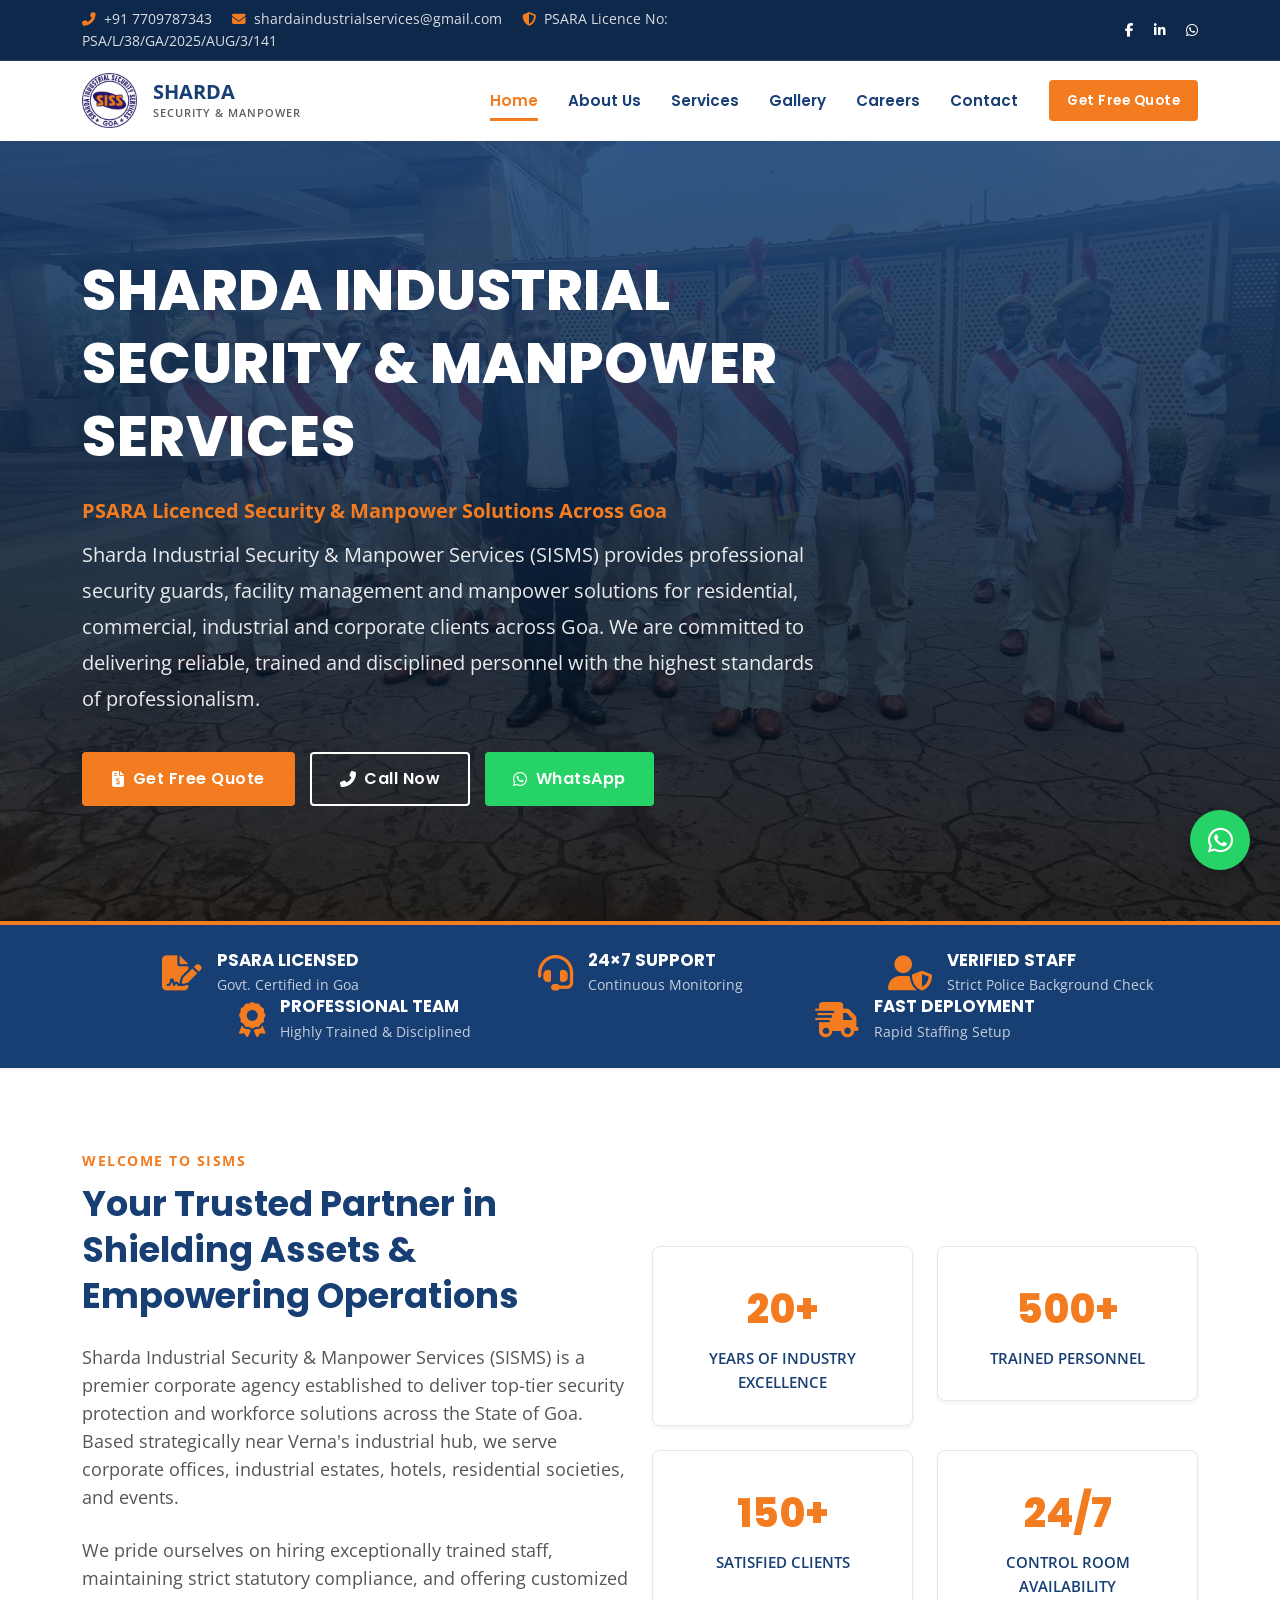
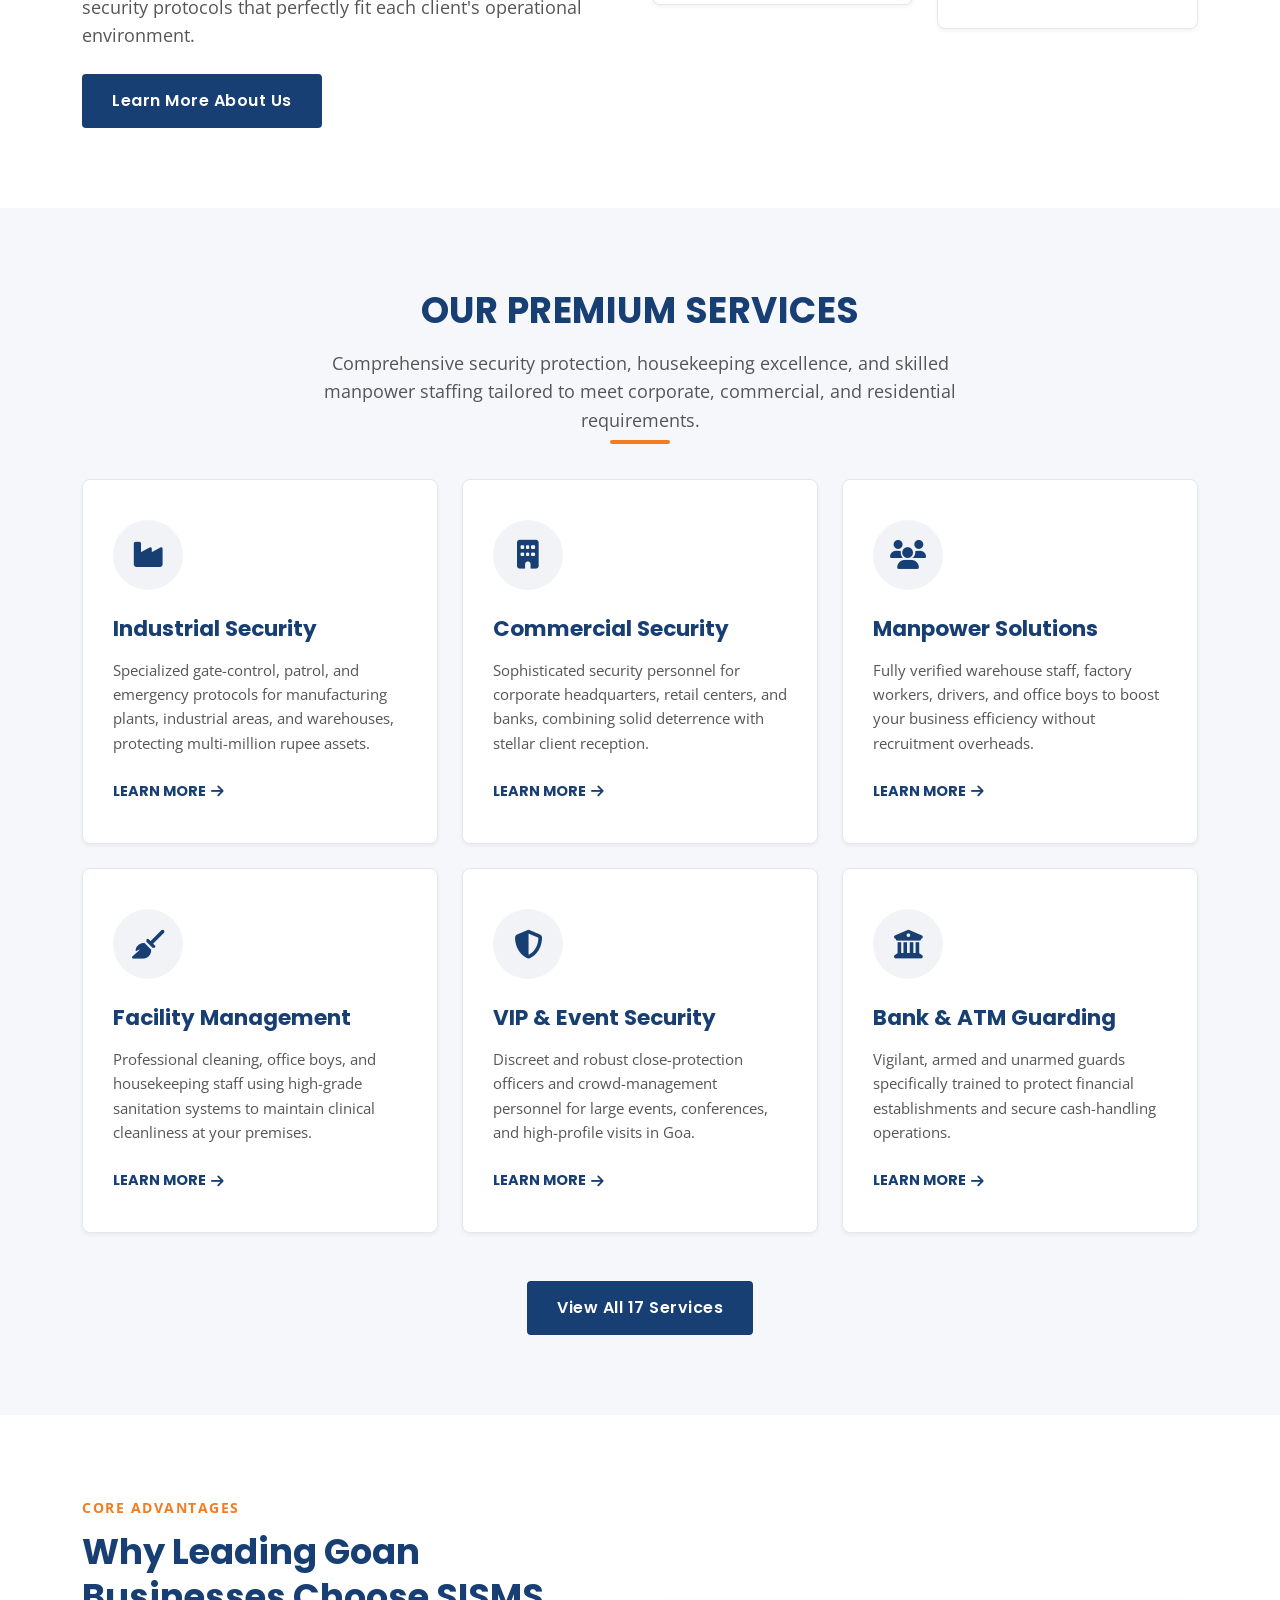
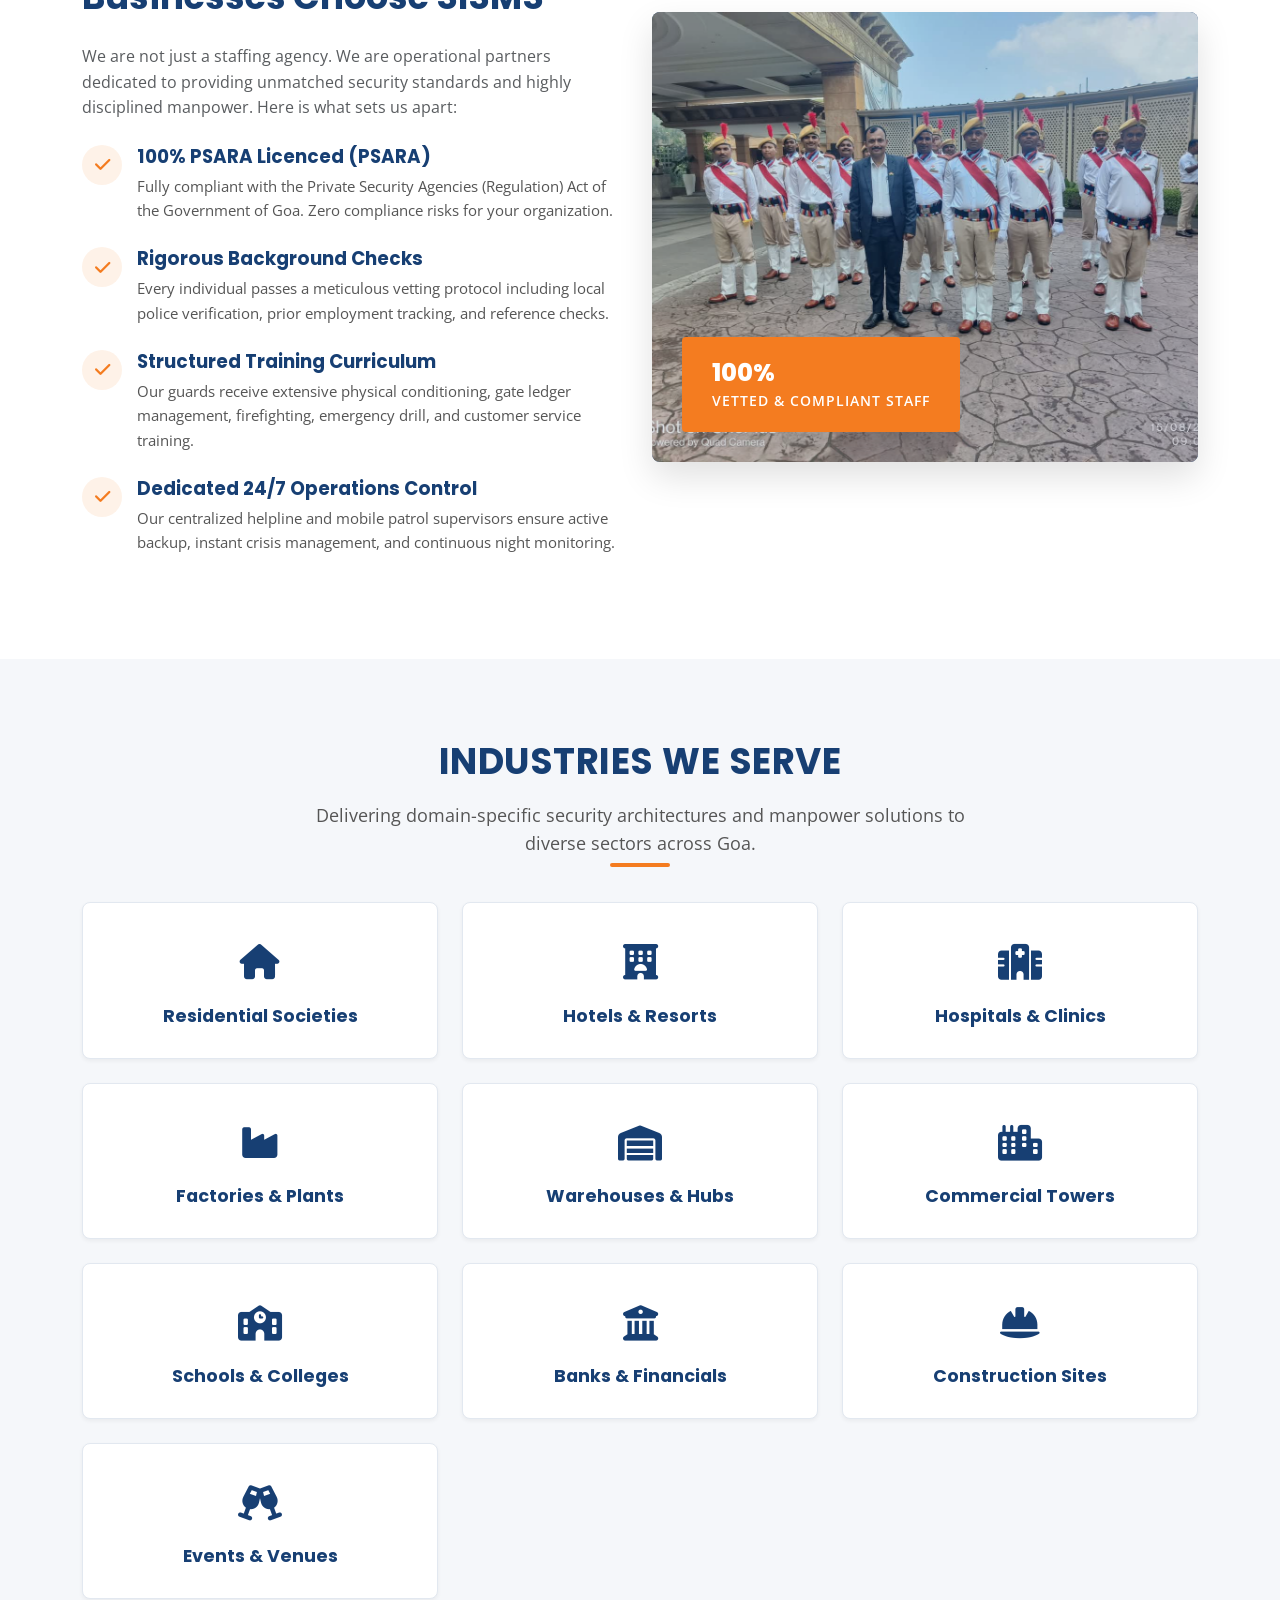
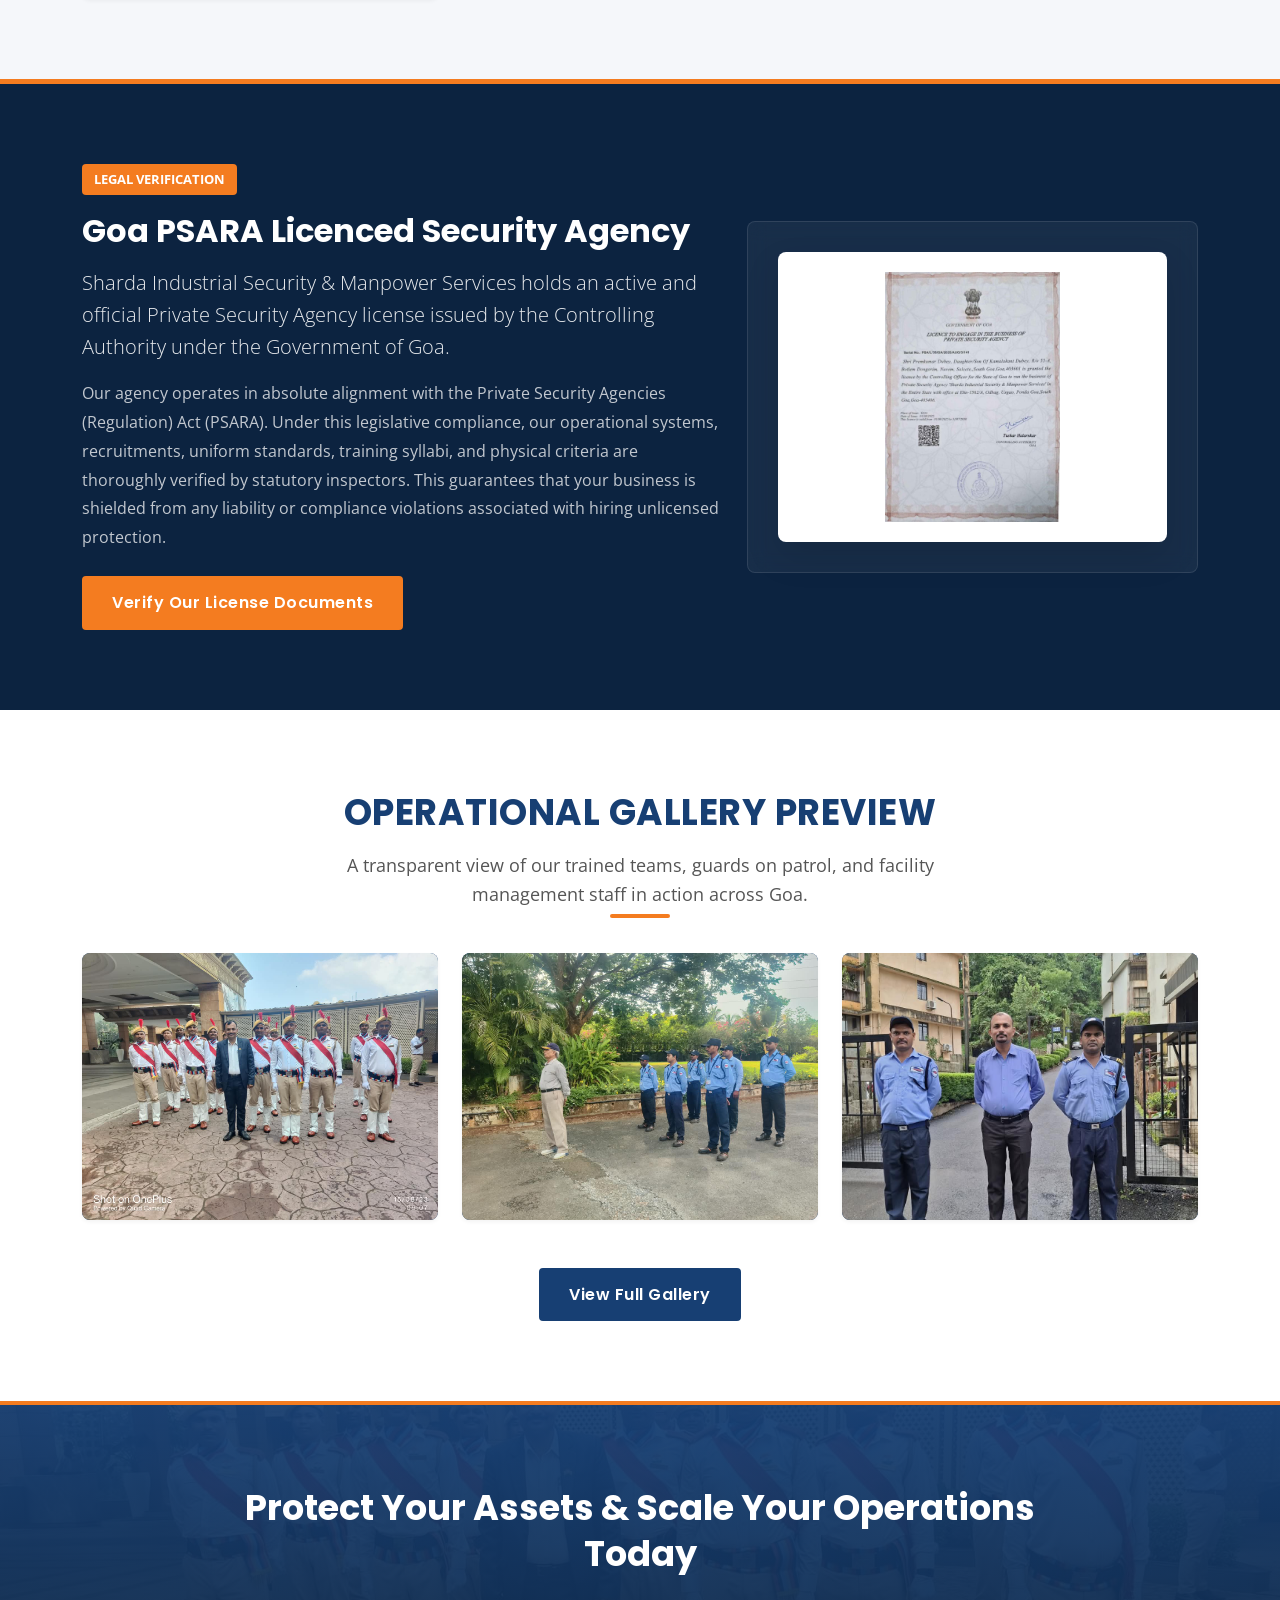
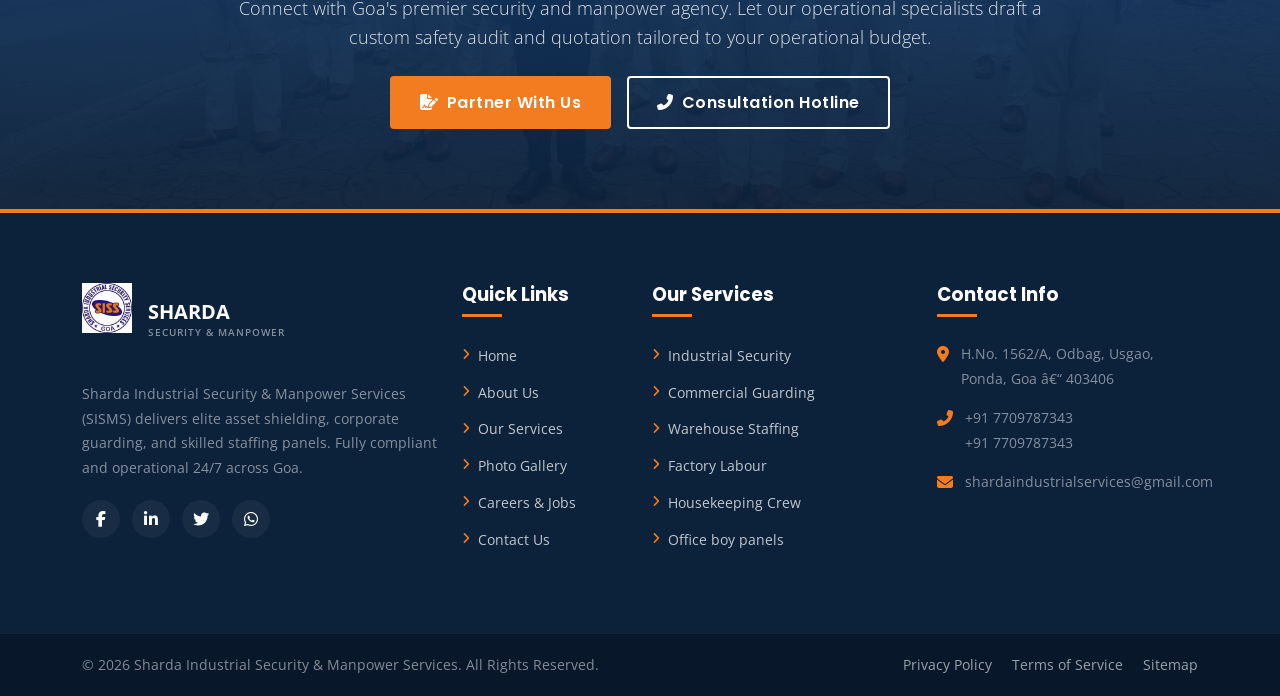
==== commit 0ac1ab4c: "Updated website" ====
--- a/index.html
+++ b/index.html
@@ -94,7 +94,7 @@
                 <div class="col-md-8">
                     <span class="me-3"><i class="fas fa-phone-alt text-orange me-2"></i><a href="tel:+917709787343">+91 7709787343</a></span>
                     <span class="me-3"><i class="fas fa-envelope text-orange me-2"></i><a href="mailto:shardaindustrialservices@gmail.com">shardaindustrialservices@gmail.com</a></span>
-                    <span><i class="fas fa-shield-alt text-orange me-2"></i>Govt. License No: PSARA/GOA/2026/08</span>
+                    <span><i class="fas fa-shield-alt text-orange me-2"></i>PSARA Licence No: PSA/L/38/GA/2025/AUG/3/141</span>
                 </div>
                 <div class="col-md-4 text-end">
                     <a href="#" class="text-white me-3" aria-label="Facebook"><i class="fab fa-facebook-f"></i></a>
@@ -153,7 +153,7 @@
                 <div class="col-lg-10 col-xl-8">
                     <div class="hero-content">
                         <h1>Sharda Industrial Security & Manpower Services</h1>
-                        <p class="lead text-orange fw-bold mb-2" style="font-size: 1.25rem;">Government Licensed Security & Manpower Solutions Across Goa</p>
+                        <p class="lead text-orange fw-bold mb-2" style="font-size: 1.25rem;">PSARA Licenced Security & Manpower Solutions Across Goa</p>
                         <p>Sharda Industrial Security & Manpower Services (SISMS) provides professional security guards, facility management and manpower solutions for residential, commercial, industrial and corporate clients across Goa. We are committed to delivering reliable, trained and disciplined personnel with the highest standards of professionalism.</p>
                         <div class="hero-buttons">
                             <a href="contact.html#quote" class="btn-sisms btn-sisms-primary"><i class="fas fa-file-invoice-dollar"></i> Get Free Quote</a>
@@ -236,7 +236,7 @@
                     <div class="row g-4">
                         <div class="col-sm-6">
                             <div class="stat-card">
-                                <div class="stat-number">10+</div>
+                                <div class="stat-number">20+</div>
                                 <div class="stat-label">Years of Industry Excellence</div>
                             </div>
                         </div>
@@ -348,7 +348,7 @@
                         <li class="why-choose-item">
                             <div class="why-choose-icon"><i class="fas fa-check"></i></div>
                             <div class="why-choose-text">
-                                <h4>100% Government Licensed (PSARA)</h4>
+                                <h4>100% PSARA Licenced (PSARA)</h4>
                                 <p>Fully compliant with the Private Security Agencies (Regulation) Act of the Government of Goa. Zero compliance risks for your organization.</p>
                             </div>
                         </li>
@@ -478,7 +478,7 @@
             <div class="row align-items-center">
                 <div class="col-lg-7 mb-4 mb-lg-0">
                     <span class="license-badge-label">Legal Verification</span>
-                    <h2 class="fw-bold mb-3">Goa Government Licensed Security Agency</h2>
+                    <h2 class="fw-bold mb-3">Goa PSARA Licenced Security Agency</h2>
                     <p class="lead" style="color: rgba(255, 255, 255, 0.9);">Sharda Industrial Security & Manpower Services holds an active and official Private Security Agency license issued by the Controlling Authority under the Government of Goa.</p>
                     <p style="color: rgba(255, 255, 255, 0.75); line-height: 1.8;">Our agency operates in absolute alignment with the Private Security Agencies (Regulation) Act (PSARA). Under this legislative compliance, our operational systems, recruitments, uniform standards, training syllabi, and physical criteria are thoroughly verified by statutory inspectors. This guarantees that your business is shielded from any liability or compliance violations associated with hiring unlicensed protection.</p>
                     <div class="mt-4">
@@ -489,7 +489,7 @@
                     <div class="license-card">
                         <div class="license-seal-container">
                             <!-- Displaying a clean government seal graphic placeholder -->
-                            <img src="assets/images/government-license.jpeg" alt="Goa Government License Seal" class="img-fluid" loading="lazy">
+                            <img src="assets/images/government-license.jpeg" alt="Goa PSARA Licence Seal" class="img-fluid" loading="lazy">
                         </div>
                     </div>
                 </div>
